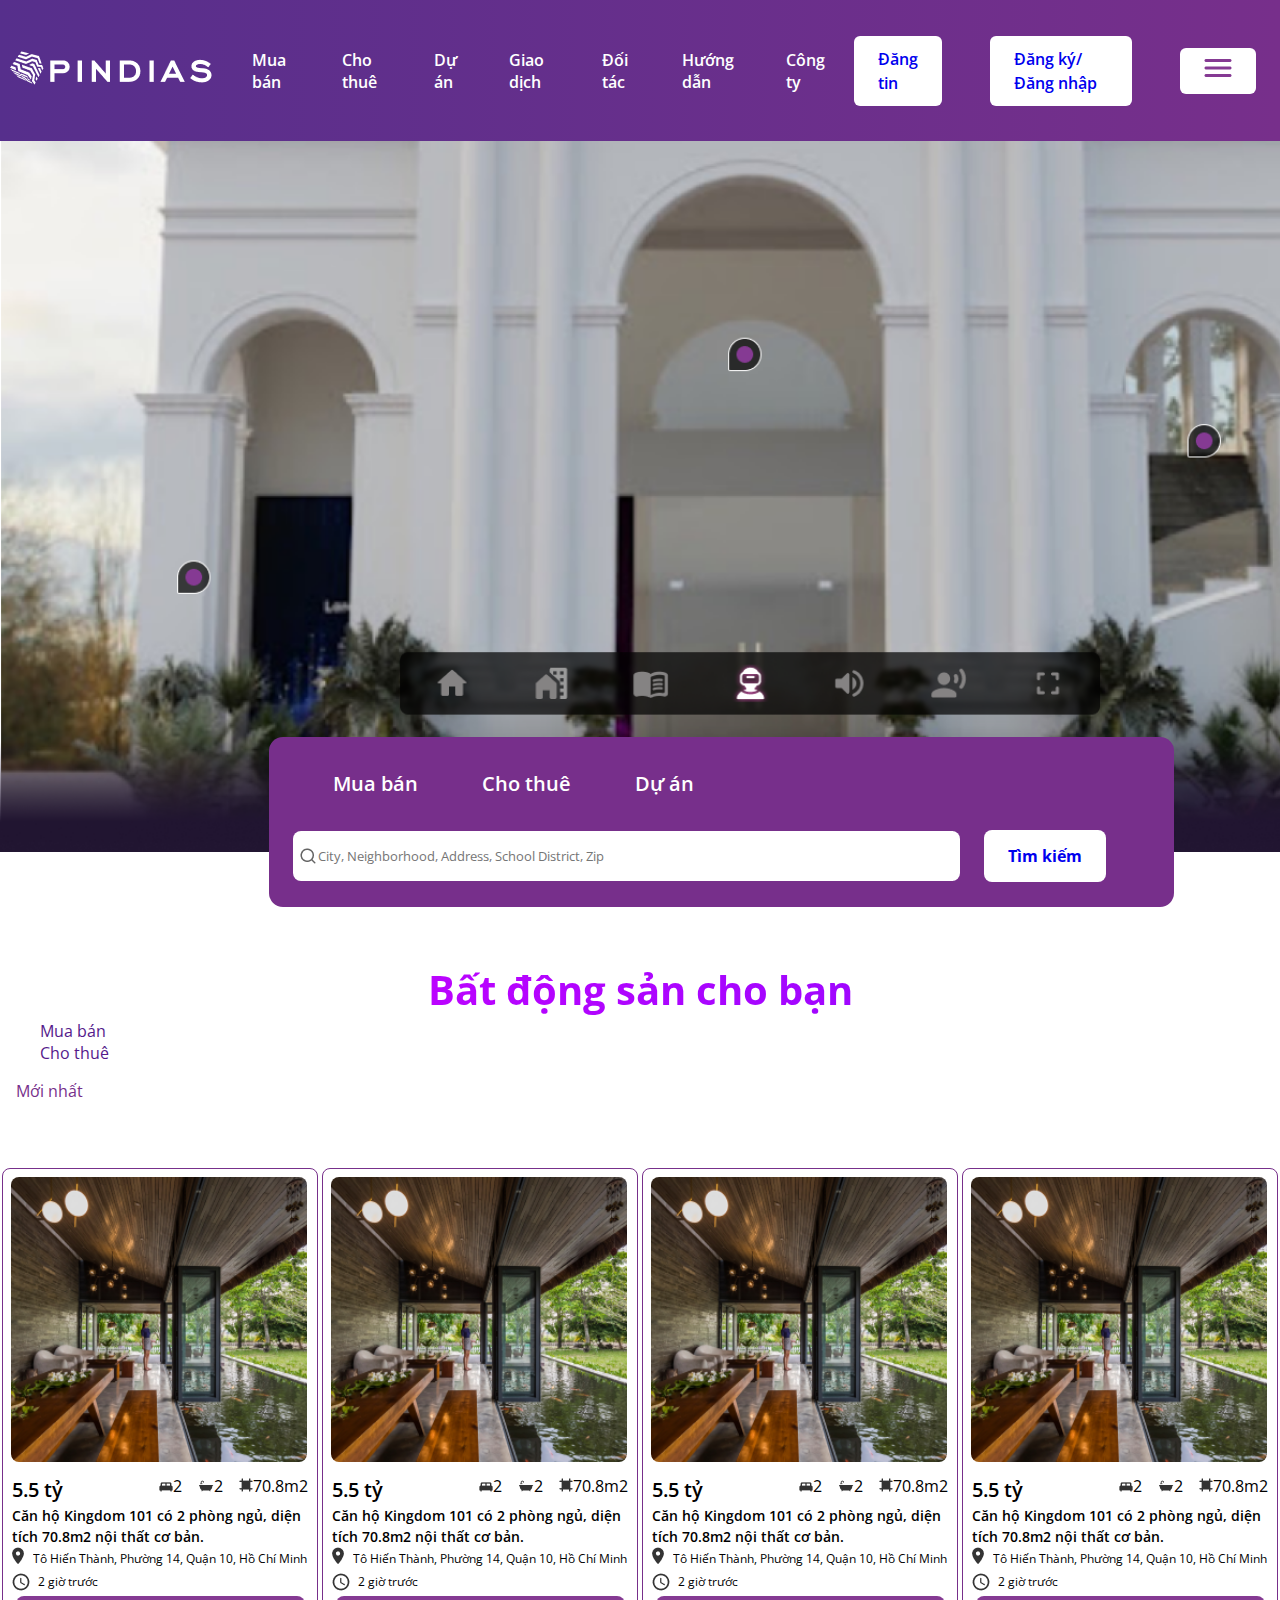
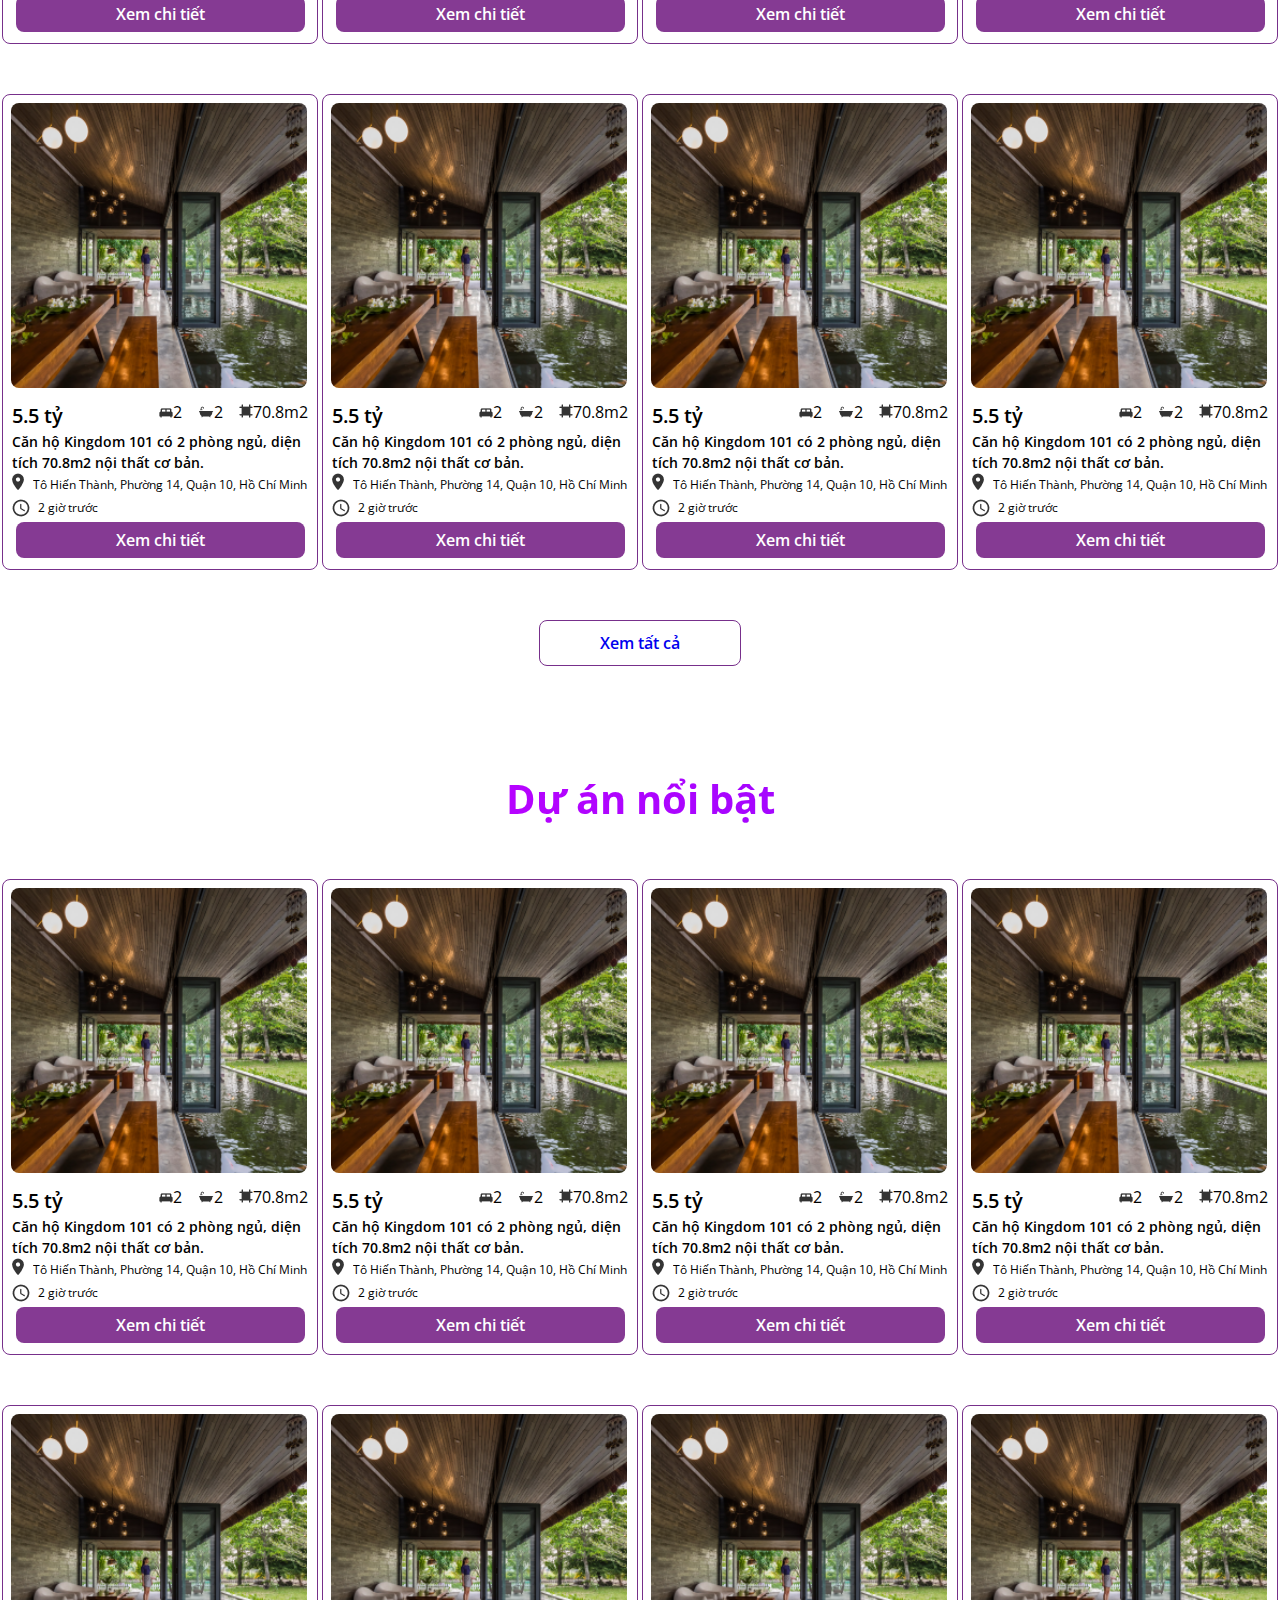
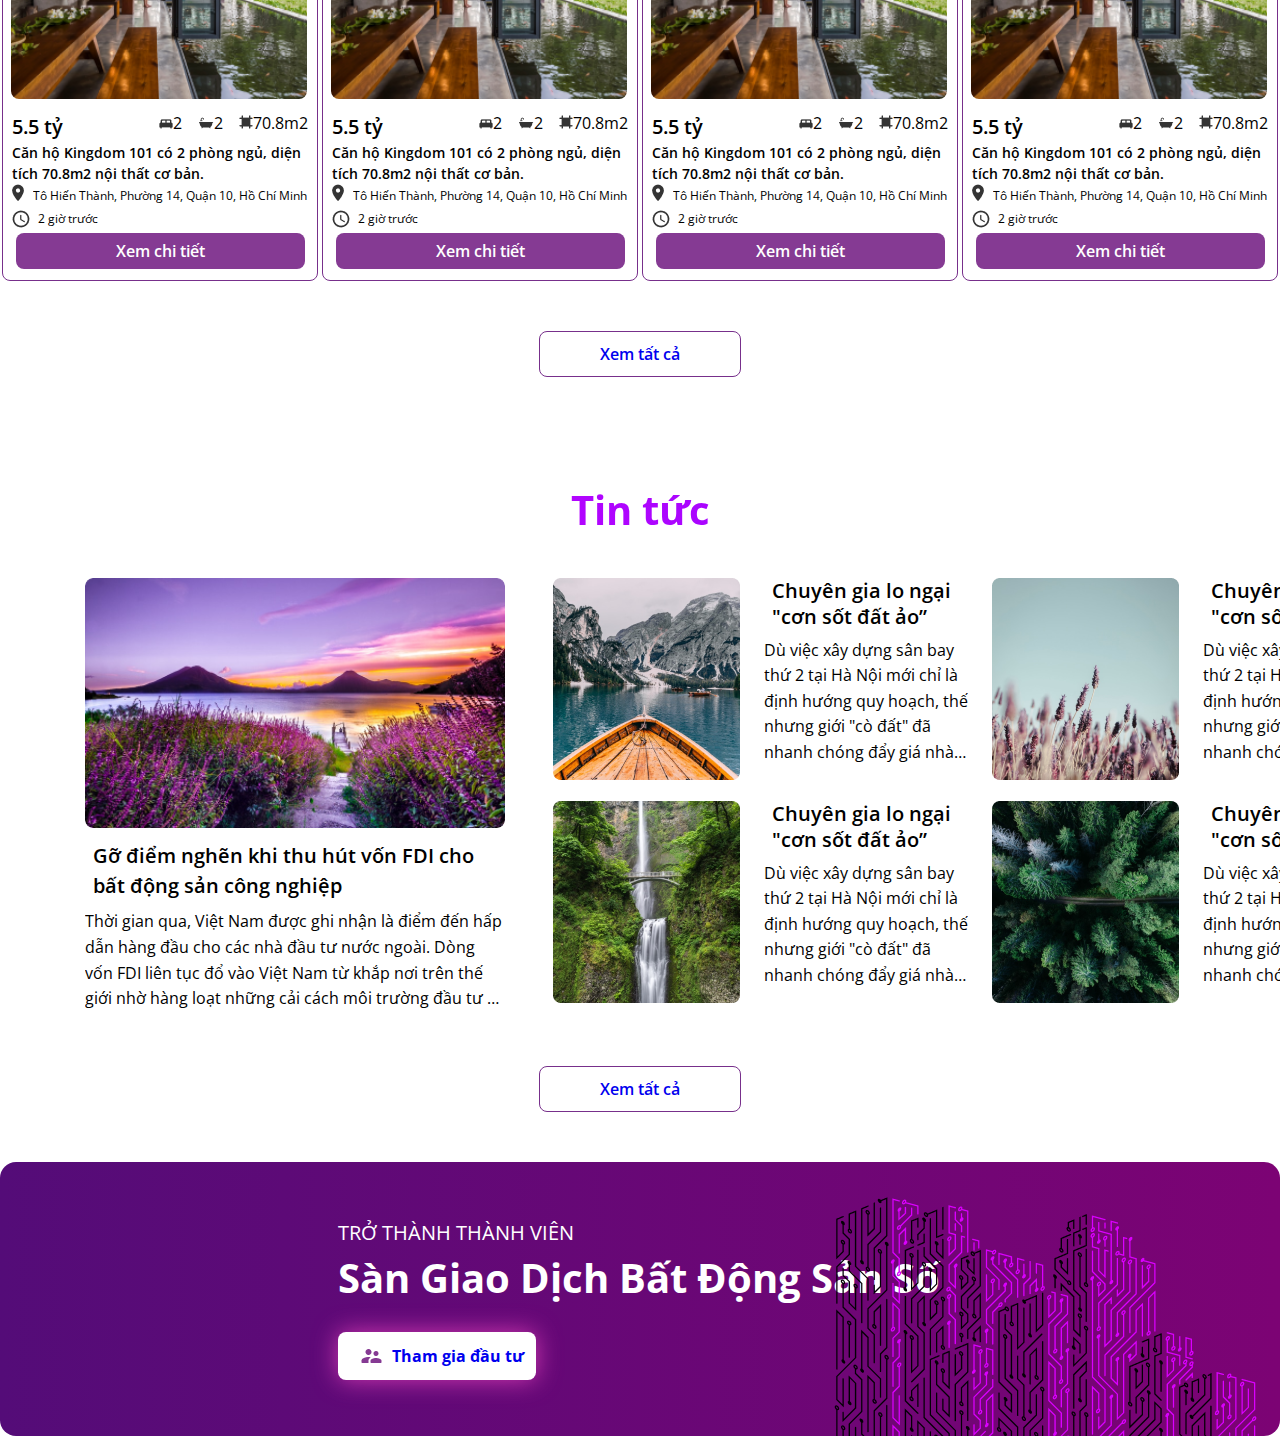
==== index.html @ 45d63897 "up" ====
<!DOCTYPE html>
<html lang="en">
  <head>
    <meta charset="UTF-8" />
    <meta http-equiv="X-UA-Compatible" content="IE=edge" />
    <meta name="viewport" content="width=device-width, initial-scale=1.0" />
    <link rel="preconnect" href="https://fonts.googleapis.com" />
    <link rel="preconnect" href="https://fonts.gstatic.com" crossorigin />
    <link
      href="https://fonts.googleapis.com/css2?family=Montserrat&family=Open+Sans:wght@400;600;700&display=swap"
      rel="stylesheet"
    />
    <title>Document</title>
    <link rel="stylesheet" href="main.css" />
  </head>

  <body>
    <div class="wrapper">
      <div class="header">
        <div class="container">
          <div class="header-container">
            <div class="logo">
              <img src="img/Group 1.png" alt="" />
            </div>
            <div class="header-btn">
              <ul class="menu">
                <li class="menu-item">
                  <a href="" class="menu-link">Mua bán</a>
                </li>
                <li class="menu-item">
                  <a href="" class="menu-link">Cho thuê</a>
                </li>
                <li class="menu-item">
                  <a href="" class="menu-link">Dự án</a>
                </li>
                <li class="menu-item">
                  <a href="" class="menu-link">Giao dịch</a>
                </li>
                <li class="menu-item">
                  <a href="" class="menu-link">Đối tác</a>
                </li>
                <li class="menu-item">
                  <a href="" class="menu-link">Hướng dẫn</a>
                </li>
                <li class="menu-item">
                  <a href="" class="menu-link">Công ty</a>
                </li>
              </ul>
            </div>

            <div class="header-auth">
              <a href="#" class="post">Đăng tin</a>
              <a href="#" class="signin">Đăng ký/Đăng nhập</a>
              <a href="#" class="nav"><img src="img/menu.png" alt="" /></a>
            </div>
          </div>
        </div>
        <div class="bg-img">
          <img src="img/Frame 36339.png" alt="" />
        </div>
        <div class="btn-search">
          <div class="btn">
            <ul class="menu-btn">
              <li>
                <a href="#">Mua bán</a>
              </li>
              <li>
                <a href="#">Cho thuê</a>
              </li>
              <li>
                <a href="#">Dự án</a>
              </li>
            </ul>
          </div>
          <div class="search">
            <div class="text-search">
              <img src="img/Vector.png" alt="" />

              <input
                type="text"
                class="text-input"
                placeholder="City, Neighborhood, Address, School District, Zip"
              />
            </div>
            <div class="btn-tk">
              <a href="#">Tìm kiếm</a>
            </div>
          </div>
        </div>
      </div>
    </div>

    <div class="content-text">
      <h2>Bất động sản cho bạn</h2>
    </div>
    <div class="switch">
      <div class="switch-btn">
        <ul class="item-switch">
          <li class="item-btn">
            <a href="">Mua bán</a>
          </li>
          <li class="item-btn">
            <a href="">Cho thuê</a>
          </li>
        </ul>
      </div>
      <div class="switch-drop">
        <button class="dropbtn">Mới nhất</button>
        <div class="dropdown-content">
          <a href="#">Link 1</a>
          <a href="#">Link 2</a>
          <a href="#">Link 3</a>
        </div>
      </div>
    </div>

    <div class="container-product">
      <div class="product">
        <div class="img-product">
          <img src="img/product1.png" alt="" />
        </div>
        <div class="price-product">
          <div class="price">
            <p>5.5 tỷ</p>
          </div>
          <div class="infor">
            <div class="icon">
              <div class="br">
                <img src="img/bedroom.png" alt="" />
              </div>
              <p>2</p>
            </div>
            <div class="icon">
              <div class="bath">
                <img src="img/Group.png" alt="" />
              </div>
              <p>2</p>
            </div>
            <div class="icon">
              <div class="square">
                <img src="img/Path.png" alt="" />
              </div>
              <p>70.8m2</p>
            </div>
          </div>
        </div>
        <div class="describe-product">
          <p>
            Căn hộ Kingdom 101 có 2 phòng ngủ, diện tích 70.8m2 nội thất cơ bản.
          </p>
        </div>
        <div class="address-product">
          <div class="icon-address">
            <img src="img/clock.png" alt="" />
          </div>
          <p>Tô Hiến Thành, Phường 14, Quận 10, Hồ Chí Minh</p>
        </div>
        <div class="clock-product">
          <div class="icon-clock">
            <img src="img/address.png" alt="" />
          </div>
          <p>2 giờ trước</p>
        </div>
        <div class="detail">
          <a href="#" class="">Xem chi tiết</a>
        </div>
      </div>

      <div class="product">
        <div class="img-product">
          <img src="img/product1.png" alt="" />
        </div>
        <div class="price-product">
          <div class="price">
            <p>5.5 tỷ</p>
          </div>
          <div class="infor">
            <div class="icon">
              <div class="br">
                <img src="img/bedroom.png" alt="" />
              </div>
              <p>2</p>
            </div>
            <div class="icon">
              <div class="bath">
                <img src="img/Group.png" alt="" />
              </div>
              <p>2</p>
            </div>
            <div class="icon">
              <div class="square">
                <img src="img/Path.png" alt="" />
              </div>
              <p>70.8m2</p>
            </div>
          </div>
        </div>
        <div class="describe-product">
          <p>
            Căn hộ Kingdom 101 có 2 phòng ngủ, diện tích 70.8m2 nội thất cơ bản.
          </p>
        </div>
        <div class="address-product">
          <div class="icon-address">
            <img src="img/clock.png" alt="" />
          </div>
          <p>Tô Hiến Thành, Phường 14, Quận 10, Hồ Chí Minh</p>
        </div>
        <div class="clock-product">
          <div class="icon-clock">
            <img src="img/address.png" alt="" />
          </div>
          <p>2 giờ trước</p>
        </div>
        <div class="detail">
          <a href="#" class="">Xem chi tiết</a>
        </div>
      </div>

      <div class="product">
        <div class="img-product">
          <img src="img/product1.png" alt="" />
        </div>
        <div class="price-product">
          <div class="price">
            <p>5.5 tỷ</p>
          </div>
          <div class="infor">
            <div class="icon">
              <div class="br">
                <img src="img/bedroom.png" alt="" />
              </div>
              <p>2</p>
            </div>
            <div class="icon">
              <div class="bath">
                <img src="img/Group.png" alt="" />
              </div>
              <p>2</p>
            </div>
            <div class="icon">
              <div class="square">
                <img src="img/Path.png" alt="" />
              </div>
              <p>70.8m2</p>
            </div>
          </div>
        </div>
        <div class="describe-product">
          <p>
            Căn hộ Kingdom 101 có 2 phòng ngủ, diện tích 70.8m2 nội thất cơ bản.
          </p>
        </div>
        <div class="address-product">
          <div class="icon-address">
            <img src="img/clock.png" alt="" />
          </div>
          <p>Tô Hiến Thành, Phường 14, Quận 10, Hồ Chí Minh</p>
        </div>
        <div class="clock-product">
          <div class="icon-clock">
            <img src="img/address.png" alt="" />
          </div>
          <p>2 giờ trước</p>
        </div>
        <div class="detail">
          <a href="#" class="">Xem chi tiết</a>
        </div>
      </div>

      <div class="product">
        <div class="img-product">
          <img src="img/product1.png" alt="" />
        </div>
        <div class="price-product">
          <div class="price">
            <p>5.5 tỷ</p>
          </div>
          <div class="infor">
            <div class="icon">
              <div class="br">
                <img src="img/bedroom.png" alt="" />
              </div>
              <p>2</p>
            </div>
            <div class="icon">
              <div class="bath">
                <img src="img/Group.png" alt="" />
              </div>
              <p>2</p>
            </div>
            <div class="icon">
              <div class="square">
                <img src="img/Path.png" alt="" />
              </div>
              <p>70.8m2</p>
            </div>
          </div>
        </div>
        <div class="describe-product">
          <p>
            Căn hộ Kingdom 101 có 2 phòng ngủ, diện tích 70.8m2 nội thất cơ bản.
          </p>
        </div>
        <div class="address-product">
          <div class="icon-address">
            <img src="img/clock.png" alt="" />
          </div>
          <p>Tô Hiến Thành, Phường 14, Quận 10, Hồ Chí Minh</p>
        </div>
        <div class="clock-product">
          <div class="icon-clock">
            <img src="img/address.png" alt="" />
          </div>
          <p>2 giờ trước</p>
        </div>
        <div class="detail">
          <a href="#" class="">Xem chi tiết</a>
        </div>
      </div>
    </div>
    <div class="container-product">
      <div class="product">
        <div class="img-product">
          <img src="img/product1.png" alt="" />
        </div>
        <div class="price-product">
          <div class="price">
            <p>5.5 tỷ</p>
          </div>
          <div class="infor">
            <div class="icon">
              <div class="br">
                <img src="img/bedroom.png" alt="" />
              </div>
              <p>2</p>
            </div>
            <div class="icon">
              <div class="bath">
                <img src="img/Group.png" alt="" />
              </div>
              <p>2</p>
            </div>
            <div class="icon">
              <div class="square">
                <img src="img/Path.png" alt="" />
              </div>
              <p>70.8m2</p>
            </div>
          </div>
        </div>
        <div class="describe-product">
          <p>
            Căn hộ Kingdom 101 có 2 phòng ngủ, diện tích 70.8m2 nội thất cơ bản.
          </p>
        </div>
        <div class="address-product">
          <div class="icon-address">
            <img src="img/clock.png" alt="" />
          </div>
          <p>Tô Hiến Thành, Phường 14, Quận 10, Hồ Chí Minh</p>
        </div>
        <div class="clock-product">
          <div class="icon-clock">
            <img src="img/address.png" alt="" />
          </div>
          <p>2 giờ trước</p>
        </div>
        <div class="detail">
          <a href="#" class="">Xem chi tiết</a>
        </div>
      </div>
      <!-- đang làm -->
      <div class="product">
        <div class="img-product">
          <img src="img/product1.png" alt="" />
        </div>
        <div class="price-product">
          <div class="price">
            <p>5.5 tỷ</p>
          </div>
          <div class="infor">
            <div class="icon">
              <div class="br">
                <img src="img/bedroom.png" alt="" />
              </div>
              <p>2</p>
            </div>
            <div class="icon">
              <div class="bath">
                <img src="img/Group.png" alt="" />
              </div>
              <p>2</p>
            </div>
            <div class="icon">
              <div class="square">
                <img src="img/Path.png" alt="" />
              </div>
              <p>70.8m2</p>
            </div>
          </div>
        </div>
        <div class="describe-product">
          <p>
            Căn hộ Kingdom 101 có 2 phòng ngủ, diện tích 70.8m2 nội thất cơ bản.
          </p>
        </div>
        <div class="address-product">
          <div class="icon-address">
            <img src="img/clock.png" alt="" />
          </div>
          <p>Tô Hiến Thành, Phường 14, Quận 10, Hồ Chí Minh</p>
        </div>
        <div class="clock-product">
          <div class="icon-clock">
            <img src="img/address.png" alt="" />
          </div>
          <p>2 giờ trước</p>
        </div>
        <div class="detail">
          <a href="#" class="">Xem chi tiết</a>
        </div>
      </div>
      <!-- hết -->
      <div class="product">
        <div class="img-product">
          <img src="img/product1.png" alt="" />
        </div>
        <div class="price-product">
          <div class="price">
            <p>5.5 tỷ</p>
          </div>
          <div class="infor">
            <div class="icon">
              <div class="br">
                <img src="img/bedroom.png" alt="" />
              </div>
              <p>2</p>
            </div>
            <div class="icon">
              <div class="bath">
                <img src="img/Group.png" alt="" />
              </div>
              <p>2</p>
            </div>
            <div class="icon">
              <div class="square">
                <img src="img/Path.png" alt="" />
              </div>
              <p>70.8m2</p>
            </div>
          </div>
        </div>
        <div class="describe-product">
          <p>
            Căn hộ Kingdom 101 có 2 phòng ngủ, diện tích 70.8m2 nội thất cơ bản.
          </p>
        </div>
        <div class="address-product">
          <div class="icon-address">
            <img src="img/clock.png" alt="" />
          </div>
          <p>Tô Hiến Thành, Phường 14, Quận 10, Hồ Chí Minh</p>
        </div>
        <div class="clock-product">
          <div class="icon-clock">
            <img src="img/address.png" alt="" />
          </div>
          <p>2 giờ trước</p>
        </div>
        <div class="detail">
          <a href="#" class="">Xem chi tiết</a>
        </div>
      </div>

      <div class="product">
        <div class="img-product">
          <img src="img/product1.png" alt="" />
        </div>
        <div class="price-product">
          <div class="price">
            <p>5.5 tỷ</p>
          </div>
          <div class="infor">
            <div class="icon">
              <div class="br">
                <img src="img/bedroom.png" alt="" />
              </div>
              <p>2</p>
            </div>
            <div class="icon">
              <div class="bath">
                <img src="img/Group.png" alt="" />
              </div>
              <p>2</p>
            </div>
            <div class="icon">
              <div class="square">
                <img src="img/Path.png" alt="" />
              </div>
              <p>70.8m2</p>
            </div>
          </div>
        </div>
        <div class="describe-product">
          <p>
            Căn hộ Kingdom 101 có 2 phòng ngủ, diện tích 70.8m2 nội thất cơ bản.
          </p>
        </div>
        <div class="address-product">
          <div class="icon-address">
            <img src="img/clock.png" alt="" />
          </div>
          <p>Tô Hiến Thành, Phường 14, Quận 10, Hồ Chí Minh</p>
        </div>
        <div class="clock-product">
          <div class="icon-clock">
            <img src="img/address.png" alt="" />
          </div>
          <p>2 giờ trước</p>
        </div>
        <div class="detail">
          <a href="#" class="">Xem chi tiết</a>
        </div>
      </div>
    </div>
    <div class="all">
        <div class="all-product">
            <a href="#" class="watch-all">Xem tất cả</a>
          </div>
    </div>

    <div class="content-text">
        <h2>Dự án nổi bật</h2>
      </div>
  
      <div class="container-product">
        <div class="product">
          <div class="img-product">
            <img src="img/product1.png" alt="" />
          </div>
          <div class="price-product">
            <div class="price">
              <p>5.5 tỷ</p>
            </div>
            <div class="infor">
              <div class="icon">
                <div class="br">
                  <img src="img/bedroom.png" alt="" />
                </div>
                <p>2</p>
              </div>
              <div class="icon">
                <div class="bath">
                  <img src="img/Group.png" alt="" />
                </div>
                <p>2</p>
              </div>
              <div class="icon">
                <div class="square">
                  <img src="img/Path.png" alt="" />
                </div>
                <p>70.8m2</p>
              </div>
            </div>
          </div>
          <div class="describe-product">
            <p>
              Căn hộ Kingdom 101 có 2 phòng ngủ, diện tích 70.8m2 nội thất cơ bản.
            </p>
          </div>
          <div class="address-product">
            <div class="icon-address">
              <img src="img/clock.png" alt="" />
            </div>
            <p>Tô Hiến Thành, Phường 14, Quận 10, Hồ Chí Minh</p>
          </div>
          <div class="clock-product">
            <div class="icon-clock">
              <img src="img/address.png" alt="" />
            </div>
            <p>2 giờ trước</p>
          </div>
          <div class="detail">
            <a href="#" class="">Xem chi tiết</a>
          </div>
        </div>
  
        <div class="product">
          <div class="img-product">
            <img src="img/product1.png" alt="" />
          </div>
          <div class="price-product">
            <div class="price">
              <p>5.5 tỷ</p>
            </div>
            <div class="infor">
              <div class="icon">
                <div class="br">
                  <img src="img/bedroom.png" alt="" />
                </div>
                <p>2</p>
              </div>
              <div class="icon">
                <div class="bath">
                  <img src="img/Group.png" alt="" />
                </div>
                <p>2</p>
              </div>
              <div class="icon">
                <div class="square">
                  <img src="img/Path.png" alt="" />
                </div>
                <p>70.8m2</p>
              </div>
            </div>
          </div>
          <div class="describe-product">
            <p>
              Căn hộ Kingdom 101 có 2 phòng ngủ, diện tích 70.8m2 nội thất cơ bản.
            </p>
          </div>
          <div class="address-product">
            <div class="icon-address">
              <img src="img/clock.png" alt="" />
            </div>
            <p>Tô Hiến Thành, Phường 14, Quận 10, Hồ Chí Minh</p>
          </div>
          <div class="clock-product">
            <div class="icon-clock">
              <img src="img/address.png" alt="" />
            </div>
            <p>2 giờ trước</p>
          </div>
          <div class="detail">
            <a href="#" class="">Xem chi tiết</a>
          </div>
        </div>
  
        <div class="product">
          <div class="img-product">
            <img src="img/product1.png" alt="" />
          </div>
          <div class="price-product">
            <div class="price">
              <p>5.5 tỷ</p>
            </div>
            <div class="infor">
              <div class="icon">
                <div class="br">
                  <img src="img/bedroom.png" alt="" />
                </div>
                <p>2</p>
              </div>
              <div class="icon">
                <div class="bath">
                  <img src="img/Group.png" alt="" />
                </div>
                <p>2</p>
              </div>
              <div class="icon">
                <div class="square">
                  <img src="img/Path.png" alt="" />
                </div>
                <p>70.8m2</p>
              </div>
            </div>
          </div>
          <div class="describe-product">
            <p>
              Căn hộ Kingdom 101 có 2 phòng ngủ, diện tích 70.8m2 nội thất cơ bản.
            </p>
          </div>
          <div class="address-product">
            <div class="icon-address">
              <img src="img/clock.png" alt="" />
            </div>
            <p>Tô Hiến Thành, Phường 14, Quận 10, Hồ Chí Minh</p>
          </div>
          <div class="clock-product">
            <div class="icon-clock">
              <img src="img/address.png" alt="" />
            </div>
            <p>2 giờ trước</p>
          </div>
          <div class="detail">
            <a href="#" class="">Xem chi tiết</a>
          </div>
        </div>
  
        <div class="product">
          <div class="img-product">
            <img src="img/product1.png" alt="" />
          </div>
          <div class="price-product">
            <div class="price">
              <p>5.5 tỷ</p>
            </div>
            <div class="infor">
              <div class="icon">
                <div class="br">
                  <img src="img/bedroom.png" alt="" />
                </div>
                <p>2</p>
              </div>
              <div class="icon">
                <div class="bath">
                  <img src="img/Group.png" alt="" />
                </div>
                <p>2</p>
              </div>
              <div class="icon">
                <div class="square">
                  <img src="img/Path.png" alt="" />
                </div>
                <p>70.8m2</p>
              </div>
            </div>
          </div>
          <div class="describe-product">
            <p>
              Căn hộ Kingdom 101 có 2 phòng ngủ, diện tích 70.8m2 nội thất cơ bản.
            </p>
          </div>
          <div class="address-product">
            <div class="icon-address">
              <img src="img/clock.png" alt="" />
            </div>
            <p>Tô Hiến Thành, Phường 14, Quận 10, Hồ Chí Minh</p>
          </div>
          <div class="clock-product">
            <div class="icon-clock">
              <img src="img/address.png" alt="" />
            </div>
            <p>2 giờ trước</p>
          </div>
          <div class="detail">
            <a href="#" class="">Xem chi tiết</a>
          </div>
        </div>
      </div>
      <div class="container-product">
        <div class="product">
          <div class="img-product">
            <img src="img/product1.png" alt="" />
          </div>
          <div class="price-product">
            <div class="price">
              <p>5.5 tỷ</p>
            </div>
            <div class="infor">
              <div class="icon">
                <div class="br">
                  <img src="img/bedroom.png" alt="" />
                </div>
                <p>2</p>
              </div>
              <div class="icon">
                <div class="bath">
                  <img src="img/Group.png" alt="" />
                </div>
                <p>2</p>
              </div>
              <div class="icon">
                <div class="square">
                  <img src="img/Path.png" alt="" />
                </div>
                <p>70.8m2</p>
              </div>
            </div>
          </div>
          <div class="describe-product">
            <p>
              Căn hộ Kingdom 101 có 2 phòng ngủ, diện tích 70.8m2 nội thất cơ bản.
            </p>
          </div>
          <div class="address-product">
            <div class="icon-address">
              <img src="img/clock.png" alt="" />
            </div>
            <p>Tô Hiến Thành, Phường 14, Quận 10, Hồ Chí Minh</p>
          </div>
          <div class="clock-product">
            <div class="icon-clock">
              <img src="img/address.png" alt="" />
            </div>
            <p>2 giờ trước</p>
          </div>
          <div class="detail">
            <a href="#" class="">Xem chi tiết</a>
          </div>
        </div>
        <div class="product">
          <div class="img-product">
            <img src="img/product1.png" alt="" />
          </div>
          <div class="price-product">
            <div class="price">
              <p>5.5 tỷ</p>
            </div>
            <div class="infor">
              <div class="icon">
                <div class="br">
                  <img src="img/bedroom.png" alt="" />
                </div>
                <p>2</p>
              </div>
              <div class="icon">
                <div class="bath">
                  <img src="img/Group.png" alt="" />
                </div>
                <p>2</p>
              </div>
              <div class="icon">
                <div class="square">
                  <img src="img/Path.png" alt="" />
                </div>
                <p>70.8m2</p>
              </div>
            </div>
          </div>
          <div class="describe-product">
            <p>
              Căn hộ Kingdom 101 có 2 phòng ngủ, diện tích 70.8m2 nội thất cơ bản.
            </p>
          </div>
          <div class="address-product">
            <div class="icon-address">
              <img src="img/clock.png" alt="" />
            </div>
            <p>Tô Hiến Thành, Phường 14, Quận 10, Hồ Chí Minh</p>
          </div>
          <div class="clock-product">
            <div class="icon-clock">
              <img src="img/address.png" alt="" />
            </div>
            <p>2 giờ trước</p>
          </div>
          <div class="detail">
            <a href="#" class="">Xem chi tiết</a>
          </div>
        </div>
        <div class="product">
          <div class="img-product">
            <img src="img/product1.png" alt="" />
          </div>
          <div class="price-product">
            <div class="price">
              <p>5.5 tỷ</p>
            </div>
            <div class="infor">
              <div class="icon">
                <div class="br">
                  <img src="img/bedroom.png" alt="" />
                </div>
                <p>2</p>
              </div>
              <div class="icon">
                <div class="bath">
                  <img src="img/Group.png" alt="" />
                </div>
                <p>2</p>
              </div>
              <div class="icon">
                <div class="square">
                  <img src="img/Path.png" alt="" />
                </div>
                <p>70.8m2</p>
              </div>
            </div>
          </div>
          <div class="describe-product">
            <p>
              Căn hộ Kingdom 101 có 2 phòng ngủ, diện tích 70.8m2 nội thất cơ bản.
            </p>
          </div>
          <div class="address-product">
            <div class="icon-address">
              <img src="img/clock.png" alt="" />
            </div>
            <p>Tô Hiến Thành, Phường 14, Quận 10, Hồ Chí Minh</p>
          </div>
          <div class="clock-product">
            <div class="icon-clock">
              <img src="img/address.png" alt="" />
            </div>
            <p>2 giờ trước</p>
          </div>
          <div class="detail">
            <a href="#" class="">Xem chi tiết</a>
          </div>
        </div>
  
        <div class="product">
          <div class="img-product">
            <img src="img/product1.png" alt="" />
          </div>
          <div class="price-product">
            <div class="price">
              <p>5.5 tỷ</p>
            </div>
            <div class="infor">
              <div class="icon">
                <div class="br">
                  <img src="img/bedroom.png" alt="" />
                </div>
                <p>2</p>
              </div>
              <div class="icon">
                <div class="bath">
                  <img src="img/Group.png" alt="" />
                </div>
                <p>2</p>
              </div>
              <div class="icon">
                <div class="square">
                  <img src="img/Path.png" alt="" />
                </div>
                <p>70.8m2</p>
              </div>
            </div>
          </div>
          <div class="describe-product">
            <p>
              Căn hộ Kingdom 101 có 2 phòng ngủ, diện tích 70.8m2 nội thất cơ bản.
            </p>
          </div>
          <div class="address-product">
            <div class="icon-address">
              <img src="img/clock.png" alt="" />
            </div>
            <p>Tô Hiến Thành, Phường 14, Quận 10, Hồ Chí Minh</p>
          </div>
          <div class="clock-product">
            <div class="icon-clock">
              <img src="img/address.png" alt="" />
            </div>
            <p>2 giờ trước</p>
          </div>
          <div class="detail">
            <a href="#" class="">Xem chi tiết</a>
          </div>
        </div>
      </div>
      <div class="all">
          <div class="all-product">
              <a href="#" class="watch-all">Xem tất cả</a>
            </div>
      </div>

      <div class="content-text">
        <h2>Tin tức</h2>
      </div>
      <div class="news">
        <div class="news-all">
            <div class="news-content-left">
                <div class="content-left">
                    <div class="news-img">
                        <img src="img/Rectangle 974.png" alt="">
                    </div>
                    <div class="header-news">
                        <h5>Gỡ điểm nghẽn khi thu hút vốn FDI cho bất động sản công nghiệp</h5>
                    </div>
                    <div class="content-news">
                        <h6>Thời gian qua, Việt Nam được ghi nhận là điểm đến hấp dẫn hàng đầu cho các nhà đầu tư nước ngoài. Dòng vốn FDI liên tục đổ vào Việt Nam từ khắp nơi trên thế giới nhờ hàng loạt những cải cách môi trường đầu tư và các hiệp định thương mại mà Việt Nam đã ký.</h6>
                    </div>
                </div>
            </div>
            <div class="news-content-right">
                <div class="content-right-top">
                    <div class="news-img">
                        <img src="img/Rectangle 974 (1).png" alt="">
                    </div>
                    <div class="news-ctn">
                        <div class="header-news">
                            <h5>Chuyên gia lo ngại "cơn sốt đất ảo” sau thông tin quy hoạch sân bay tại Thường Tín</h5>
                        </div>
                        <div class="content-news">
                            <h6>Dù việc xây dựng sân bay thứ 2 tại Hà Nội mới chỉ là định hướng quy hoạch, thế nhưng giới "cò đất" đã nhanh chóng đẩy giá nhà đất khu vực này lên cao.</h6>
                        </div>
                    </div>
                    <div class="news-img">
                        <img src="img/Rectangle 974 (2).png" alt="">
                    </div>
                    <div class="news-ctn">

                        <div class="header-news">
                            <h5>Chuyên gia lo ngại "cơn sốt đất ảo” sau thông tin quy hoạch sân bay tại Thường Tín</h5>
                        </div>
                        <div class="content-news">
                            <h6>Dù việc xây dựng sân bay thứ 2 tại Hà Nội mới chỉ là định hướng quy hoạch, thế nhưng giới "cò đất" đã nhanh chóng đẩy giá nhà đất khu vực này lên cao.</h6>
                        </div>
                    </div>
                </div>
                <div class="content-right-top">
                    <div class="news-img">
                        <img src="img/Rectangle 974 (3).png" alt="">
                    </div>
                    <div class="news-ctn">
                        <div class="header-news">
                            <h5>Chuyên gia lo ngại "cơn sốt đất ảo” sau thông tin quy hoạch sân bay tại Thường Tín</h5>
                        </div>
                        <div class="content-news">
                            <h6>Dù việc xây dựng sân bay thứ 2 tại Hà Nội mới chỉ là định hướng quy hoạch, thế nhưng giới "cò đất" đã nhanh chóng đẩy giá nhà đất khu vực này lên cao.</h6>
                        </div>

                    </div>
                    <div class="news-img">
                        <img src="img/Rectangle 974 (4).png" alt="">
                    </div>
                    <div class="news-ctn">
                        <div class="header-news">
                            <h5>Chuyên gia lo ngại "cơn sốt đất ảo” sau thông tin quy hoạch sân bay tại Thường Tín</h5>
                        </div>
                        <div class="content-news">
                            <h6>Dù việc xây dựng sân bay thứ 2 tại Hà Nội mới chỉ là định hướng quy hoạch, thế nhưng giới "cò đất" đã nhanh chóng đẩy giá nhà đất khu vực này lên cao.</h6>
                        </div>

                    </div>
                </div>
            </div>
            
        </div>
        <div class="all-product">
            <a href="#" class="watch-all">Xem tất cả</a>
          </div>
      </div>

    <div class="member">
        <div class="card-member">
            <div class="card-content">
                <div class="header-card">
                    <p>Trở thành thành viên</p>
                </div>
                <div class="main-card">
                    <p>Sàn giao dịch bất động sản số</p>
                </div>
                <div class="join">
                    <img src="img/human.png" alt="">
                    <div class="join-btn">
                        <a href="#">Tham gia đầu tư</a>
                    </div>
                    
                </div>
            </div>
            <div class="icon-tower">
                <img src="img/2 69.png" alt="">
            </div>
        </div>
        
    </div>


  </body>
</html>
---- main.css ----
* {
  font-family: "Open Sans", sans-serif;
  margin: 0;
}

ul {
  list-style-type: none;
}

a {
  text-decoration: none;
}

.wrapper {
  max-width: 1500px;
  margin: 0 auto;
}

.header {
  position: relative;
}
.logo {
  margin-left: 10px;
}
.header-container {
  display: flex;
  justify-content: space-between;
  align-items: center;
  background: linear-gradient(89.96deg, #562f8c -0.08%, #772f8b 99.81%);
  height: 141px;
}

.menu {
  display: flex;
  align-items: center;
  gap: 0 40px;
}

.header-btn a {
  font-weight: 600;
  color: #ffffff;
  font-size: 16px;
}

.header-auth {
  display: flex;
  align-items: center;
}

.header-auth a {
  background-color: #ffffff;
  justify-content: center;
  padding: 11px 24px;
  gap: 10px;
  font-size: 16px;
  font-weight: 600;
  line-height: 150%;
  border-radius: 6px;
  margin: 0 24px;
}

.bg-img img {
  width: 1500px;
  object-fit: contain;
}

.btn-search {
  display: flex;
  flex-direction: column;
  position: absolute;
  width: 905px;
  height: 170px;
  left: 269px;
  /* top: 705px; */
  bottom: -50px;
  justify-items: center;
  background-color: #772f8b;
  border-radius: 14px;
}

.menu-btn {
  display: flex;
  align-items: flex-start;
  padding: 0px;
  margin: 32px;
}

.btn .menu-btn a {
  font-weight: 600;
  font-size: 20px;
  line-height: 150%;
  margin: 32px;
  color: #ffffff;
}

.search {
  display: flex;
  flex-direction: row;
  align-items: center;
}

.text-search {
  display: flex;
  align-items: center;
  background-color: #ffffff;
  margin: 0px 24px;
  border-radius: 8px;
  overflow: hidden;
  padding: 0px 7px 0px 7px;
}

.text-input {
  border: none;
  outline: none;
  width: 633px;
  height: 48px;
}

.search .btn-tk a {
  background-color: #ffffff;
  padding: 15px 24px;
  align-items: center;
  text-align: center;
  border-radius: 8px;
  font-weight: 700;
  font-size: 16px;
  line-height: 150%;
}

.content-text {
  display: block;
  margin: auto;
}

.content-text h2 {
  font-weight: 700;
  font-size: 40px;
  line-height: 150%;
  text-align: center;
  margin-top: 103px;
  background: linear-gradient(86.39deg, #d700ff 0%, #8409ff 100.79%);
  -webkit-background-clip: text;
  -webkit-text-fill-color: transparent;
  background-clip: text;
  text-fill-color: transparent;
}

.switch-btn {
  display: flex;
  max-width: 1500px;
  margin: 0 auto;
  flex-direction: row;
}
.dropbtn {
  background-color: #ffffff;
  color: #772f8b;
  padding: 16px;
  font-size: 16px;
  border: none;
  cursor: pointer;
}

/* The container <div> - needed to position the dropdown content */
.switch-drop {
  position: relative;
  display: inline-block;
  border-radius: 5px;
}

/* Dropdown Content (Hidden by Default) */
.dropdown-content {
  display: none;
  position: absolute;
  background-color: #ffffff;
  min-width: 160px;
  box-shadow: 0px 8px 16px 0px rgba(0, 0, 0, 0.2);
  z-index: 1;
}

/* Links inside the dropdown */
.dropdown-content a {
  color: black;
  padding: 12px 16px;
  text-decoration: none;
  display: block;
}

/* Change color of dropdown links on hover */
.dropdown-content a:hover {
  background-color: #f1f1f1;
}

/* Show the dropdown menu on hover */
.switch-drop:hover .dropdown-content {
  display: block;
}

/* Change the background color of the dropdown button when the dropdown content is shown */
.switch-drop:hover .dropbtn {
  background-color: #772f8b;
  color: #ffffff;
}

.container-product {
  display: flex;
  justify-content: space-around;
  align-content: space-around;
  max-width: 1500px;
  margin: 50px auto;
}
.product {
  border: #772f8b solid 1px;
  box-sizing: border-box;
  width: 316px;
  position: relative;
  height: 476px;
  left: 0px;
  top: 0px;
  border-radius: 8px;
}
.img-product img {
  /* position: absolute; */
  width: 296px;
  height: 285px;
  border-radius: 8px;
  margin: 8px 0px 8px 8px;
}

.price-product {
  display: flex;
  justify-content: space-between;
  width: 296px;
  margin: 0 auto;
}
.price {
  font-weight: 600;
  font-size: 20px;
  line-height: 150%;
  width: 53px;
  height: 30px;
}
.infor {
  display: flex;
  justify-content: space-between;
  gap: 16px;
}
.icon {
  display: flex;
}
.describe-product {
  width: 296px;
  margin: 0 auto;
}
.describe-product p {
  font-weight: 600;
  font-size: 14px;
  line-height: 150%;
}
.address-product {
  display: flex;
  width: 296px;
  margin: 0 auto;
}
.icon-address img {
  padding-right: 8px;
}
.address-product p {
  font-weight: 400;
  font-size: 12px;
  line-height: 150%;
  /* display: block; */
  display: -webkit-box;
  max-width: 100%;
  height: 26px;
  margin: 0 auto;
  font-size: 12px;
  line-height: 2;
  -webkit-line-clamp: 1;
  -webkit-box-orient: vertical;
  overflow: hidden;
  text-overflow: ellipsis;
}

.clock-product {
  display: flex;
  width: 296px;
  margin: 0 auto;
}
.icon-clock img {
  padding-right: 8px;
}
.clock-product p {
  font-weight: 400;
  font-size: 12px;
  line-height: 150%;
}
.detail {
  display: flex;
  margin: 0 auto;
  justify-content: space-around;
}
.detail a {
  background-color: #853a93;
  color: #ffffff;
  border-radius: 8px;
  padding: 6px 100px;
  gap: 10px;
  font-weight: 600;
  font-size: 16px;
  line-height: 150%;
}
.all-product {
  display: flex;
  margin: 50px auto;
  justify-content: center;
}
.all-product a {
  border: #772f8b solid 1px;
  padding: 10px 60px;
  margin: auto;
  border-radius: 8px;
  font-weight: 600;
  font-size: 16px;
  line-height: 150%;
}
.news {
  margin-top: 30px;
}
.news-all {
  display: flex;
  flex-flow: row;
  width: 1500px;
  margin: 0 auto;
  justify-content: center;
  justify-items: center;
}
.news-content-left {
  display: flex;
  flex-flow: column;
  margin: 0 16px;
}
.news-content-left .news-img img {
  width: 420px;
  height: 250px;
  border-radius: 8px;
}
.content-left {
  width: 420px;
  height: 250px;
  margin: 8px;
}
.news-content-left h5 {
  font-weight: 600;
  font-size: 20px;
  line-height: 150%;
  padding: 8px;
}
.news-content-left h6 {
  font-weight: 400;
  font-size: 16px;
  line-height: 150%;
  display: -webkit-box;
  max-height: 6.4rem;
  -webkit-box-orient: vertical;
  overflow: hidden;
  text-overflow: ellipsis;
  white-space: normal;
  -webkit-line-clamp: 4;
  line-height: 1.6rem;
}
.news-content-right {
  display: flex;
  flex-flow: column;
  margin: 0 16px;
}
.content-right-top {
  display: flex;
  flex-flow: row;
}
.news-ctn {
  display: flex;
  flex-direction: column;
}
.news-content-right .news-img {
  margin: 8px;
}
.news-content-right img {
  width: 187px;
  height: 202px;
}
.news-content-right .content-right-top .header-news {
  width: 204px;
  margin: 0 16px;
}
.news-content-right .content-right-top .content-news {
  width: 204px;
  margin: 0 16px;
}
.news-content-right .content-right-top .header-news h5 {
  margin: 8px;
  font-weight: 600;
  font-size: 20px;
  line-height: 150%;
  display: -webkit-box;
  max-height: 3.2rem;
  -webkit-box-orient: vertical;
  overflow: hidden;
  text-overflow: ellipsis;
  white-space: normal;
  -webkit-line-clamp: 3;
  line-height: 1.6rem;
}
.news-content-right .content-right-top .content-news h6 {
  font-weight: 400;
  font-size: 16px;
  line-height: 150%;
  display: -webkit-box;
  max-height: 8rem;
  -webkit-box-orient: vertical;
  overflow: hidden;
  text-overflow: ellipsis;
  white-space: normal;
  -webkit-line-clamp: 5;
  line-height: 1.6rem;
}
.card-member {
  display: flex;
  justify-content: center;
  justify-items: center;
  width: 1280px;
  position: relative;
  height: 274px;
  background: linear-gradient(89.96deg, #540c78 -0.08%, #7c0374 99.81%);
  border-radius: 16px;
  margin: 0 auto;
}
.member .card-member .header-card {
  font-weight: 400;
  font-size: 20px;
  line-height: 150%;
  text-transform: uppercase;
  color: #ffffff;
  width: 553px;
  height: 30px;
  margin: 56px 0 0 0;
}
.member .card-member .main-card {
  width: 605px;
  height: 60px;
  font-weight: 700;
  font-size: 40px;
  line-height: 150%;
  text-transform: capitalize;
  color: #ffffff;
}

.join {
  display: flex;
  flex-direction: row;
  align-items: center;
  background-color: #ffffff;
  height: 48px;
  width: 198px;
  left: 0%;
  right: 0%;
  top: calc(50% - 48px / 2);
  background: #ffffff;
  box-shadow: 0px 0px 24px rgba(238, 70, 192, 0.8);
  border-radius: 8px;
  gap: 10px;
  margin-top: 24px;
}
.join img {
  padding-left: 23px;
}
.join-btn a {
  font-weight: 700;
  font-size: 16px;
  line-height: 150%;
}
.icon-tower {
  position: absolute;
  width: 439px;
  height: 256px;
  left: 818px;
  top: 18px;
}
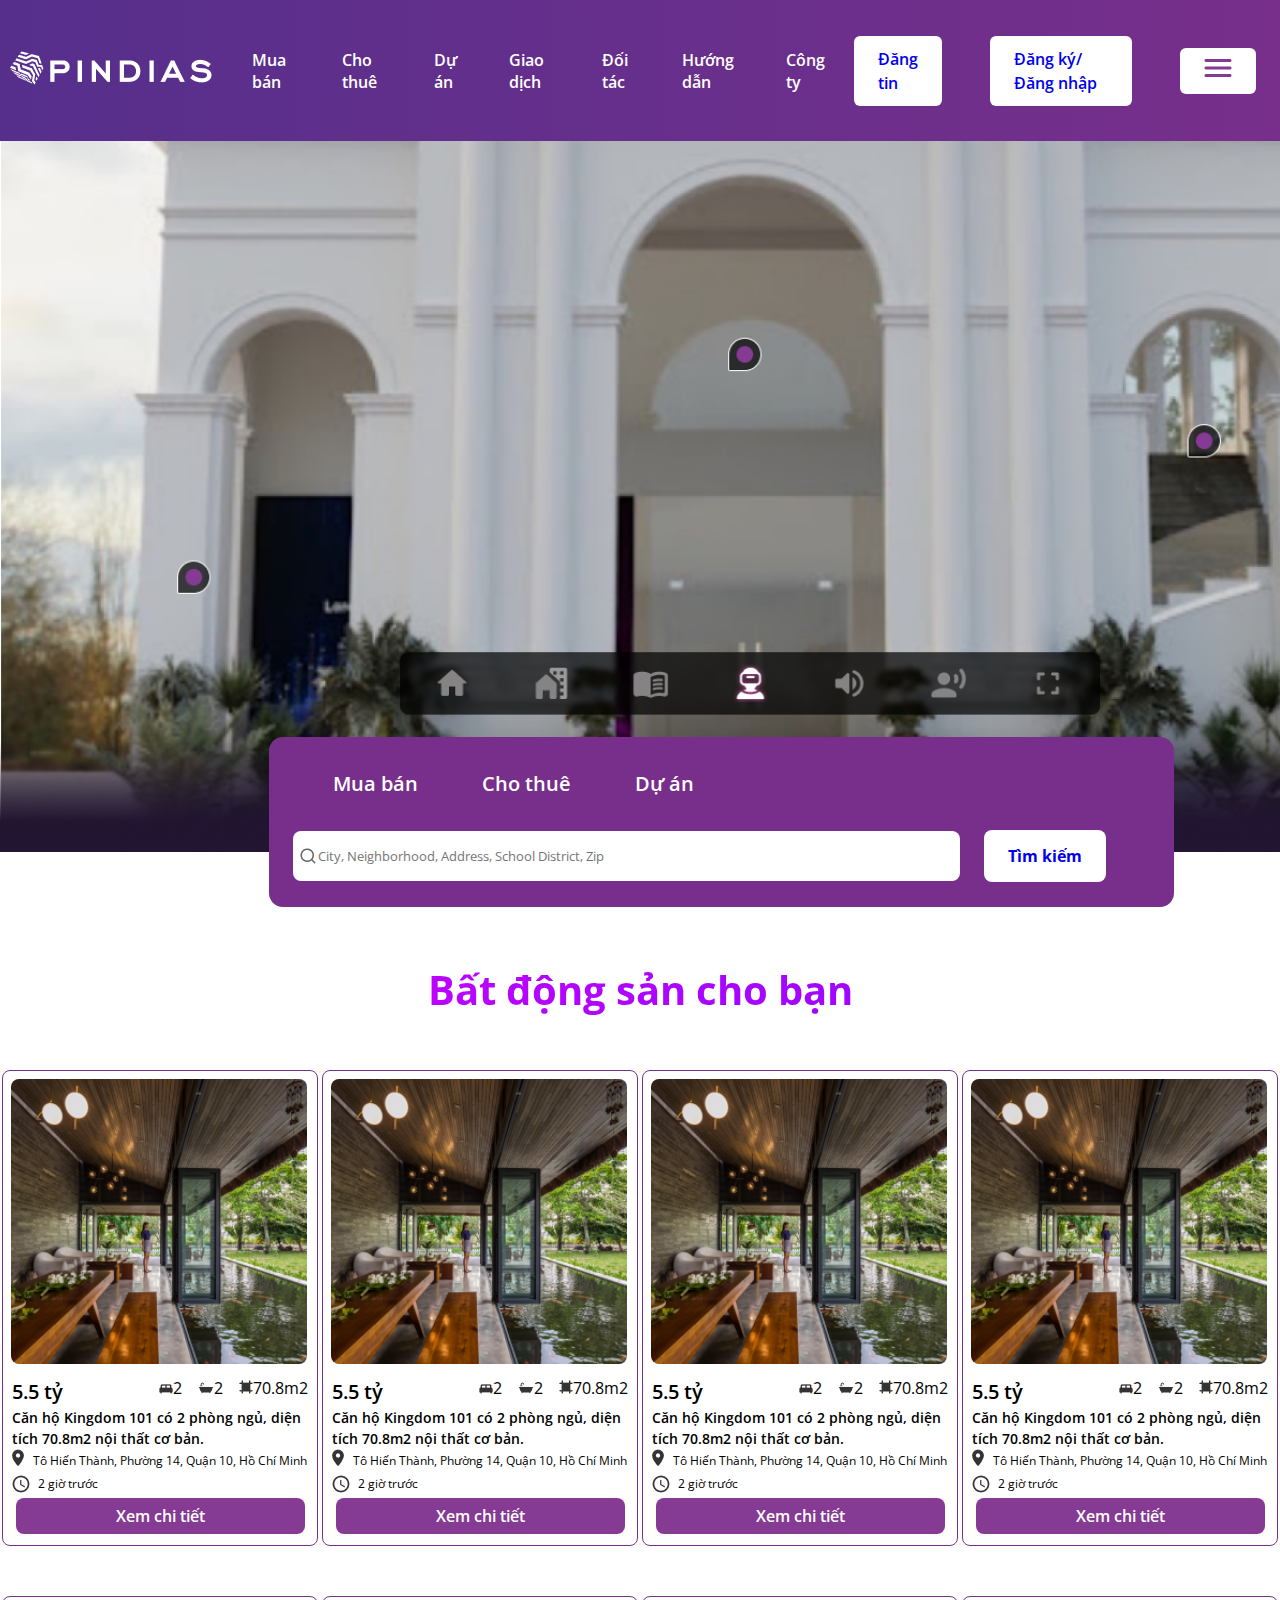
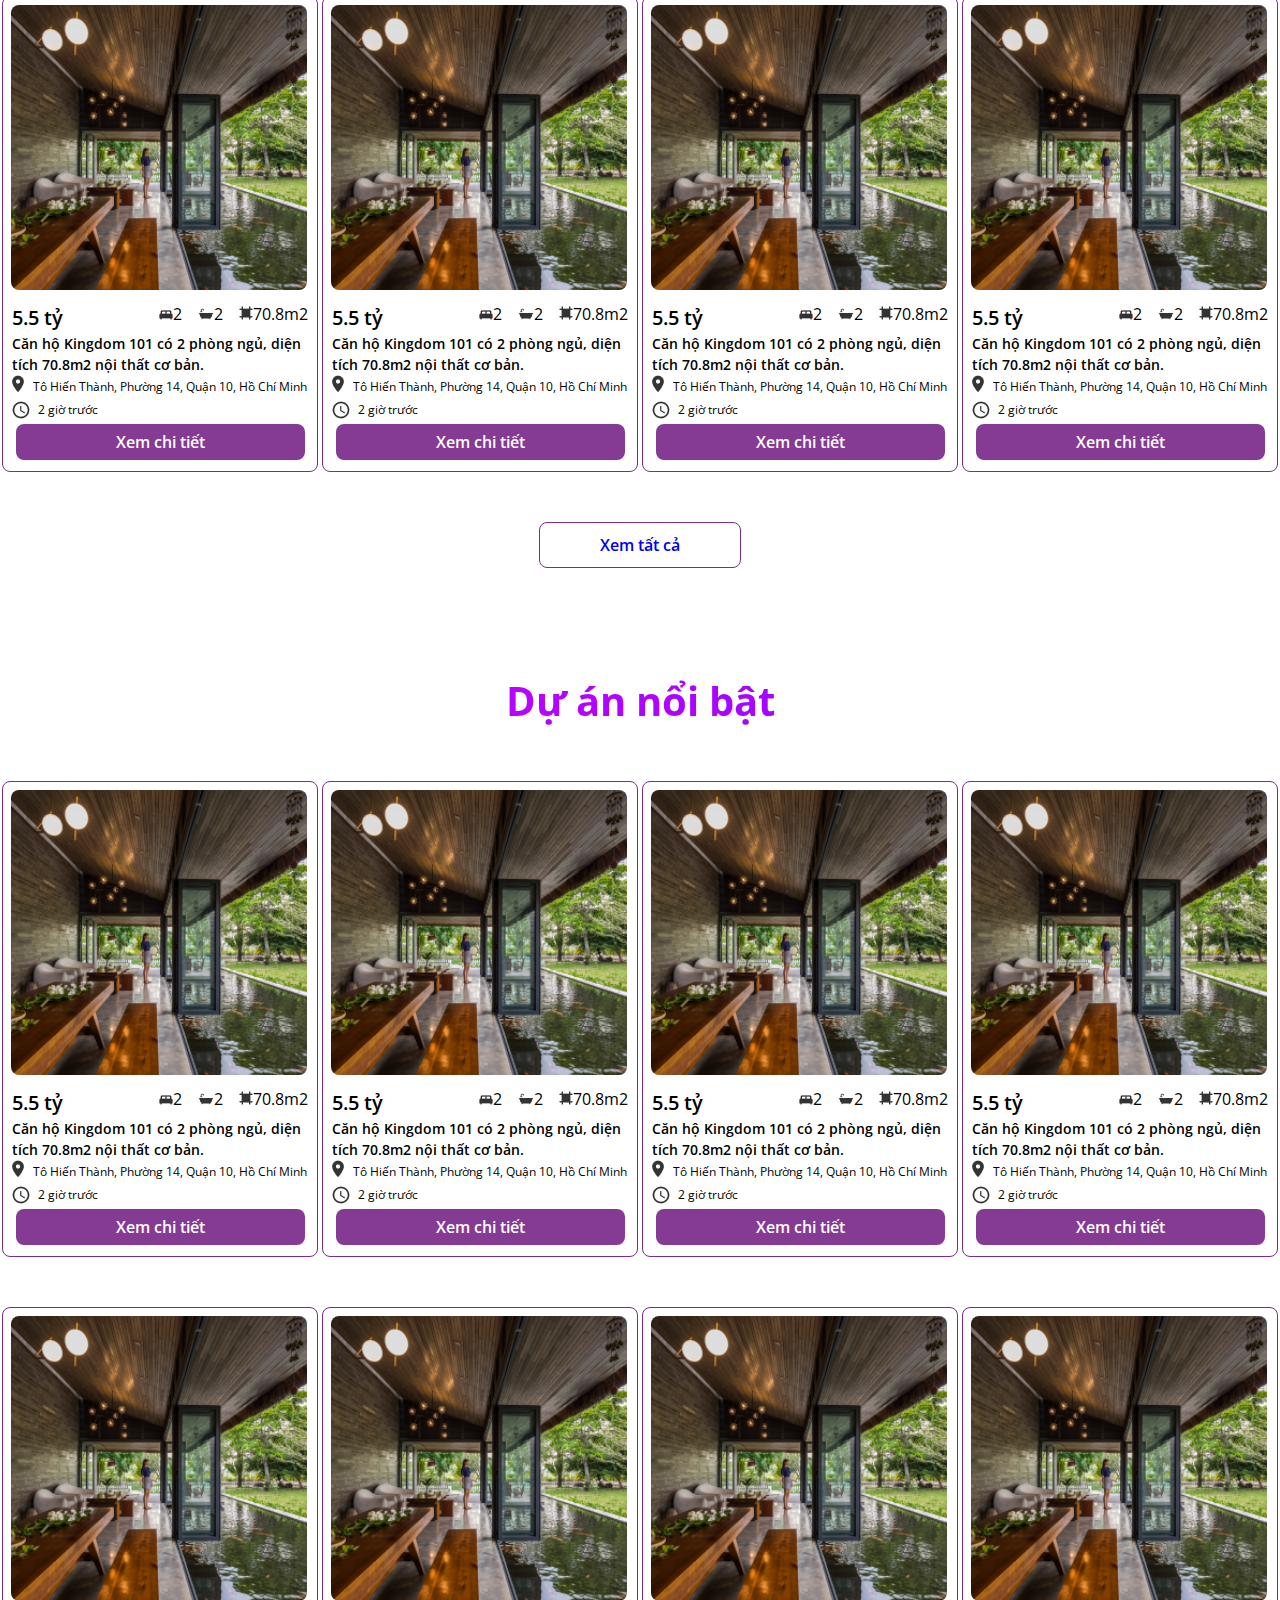
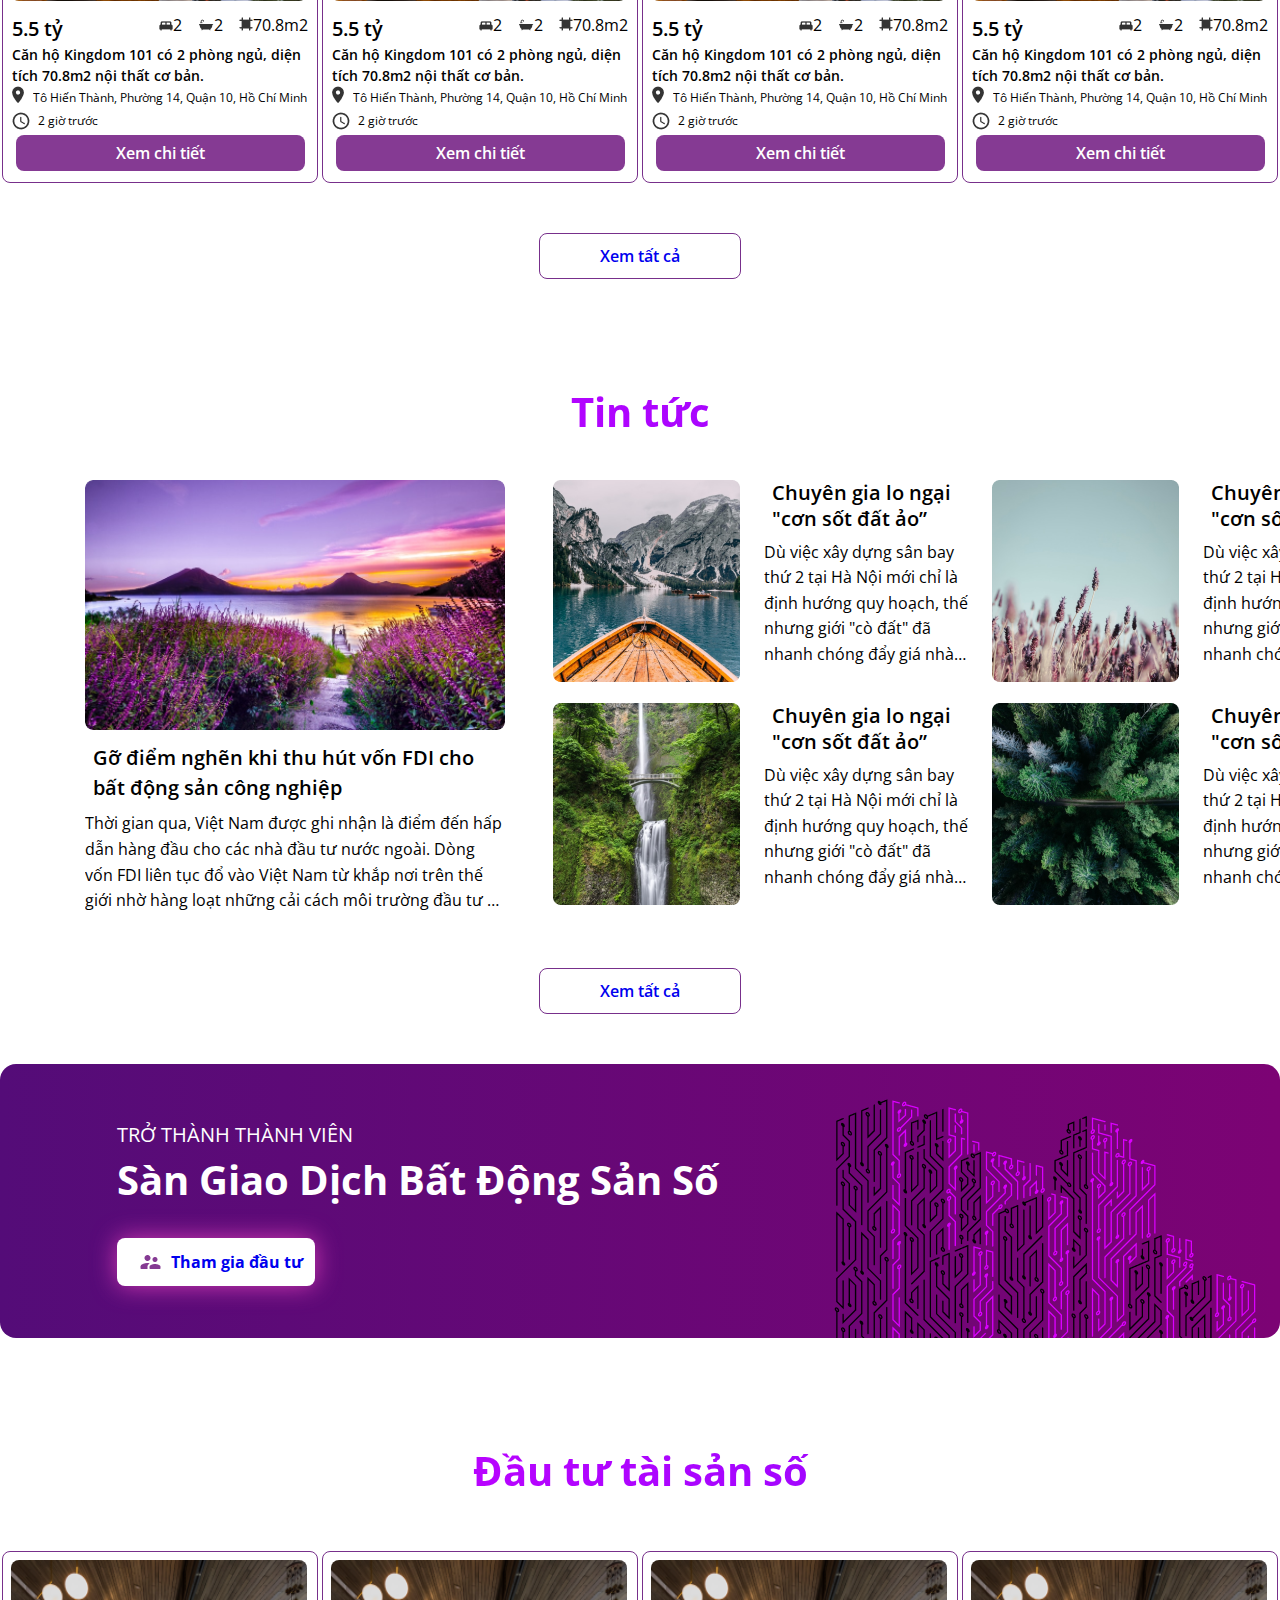
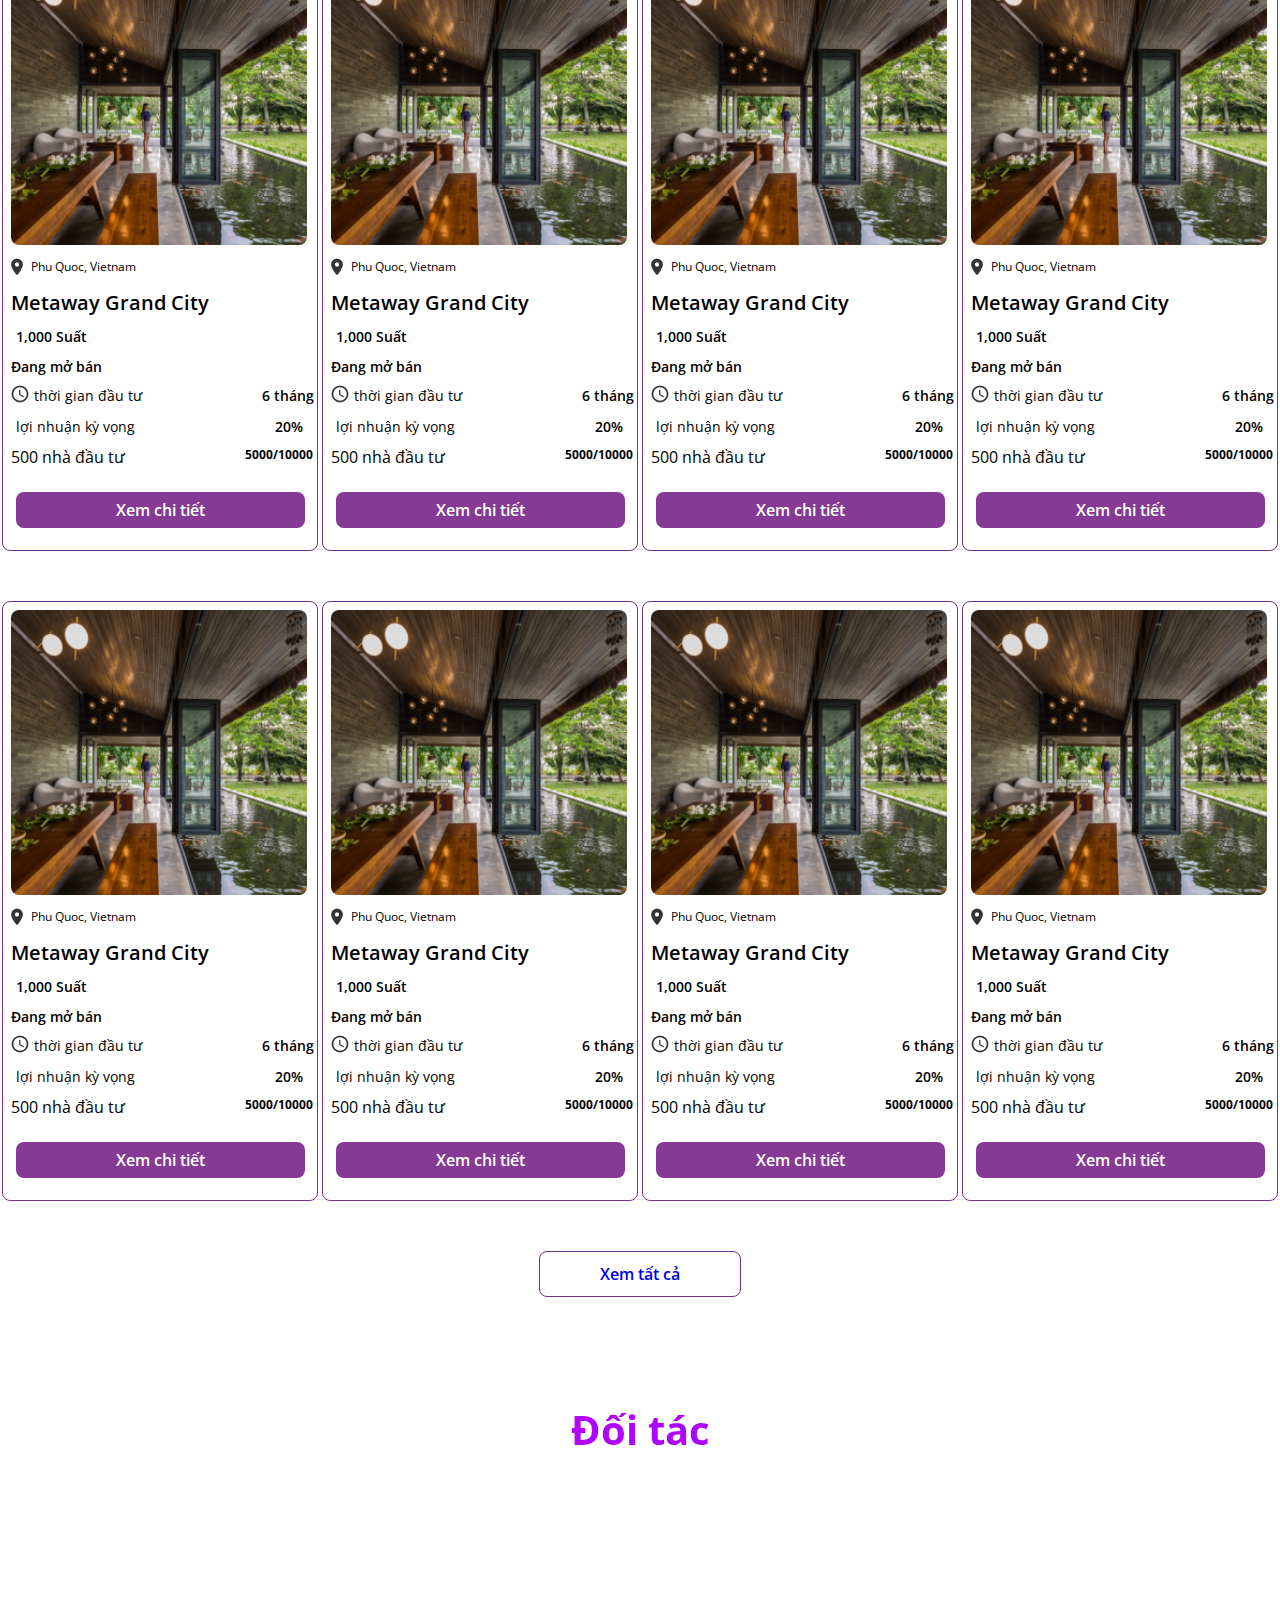
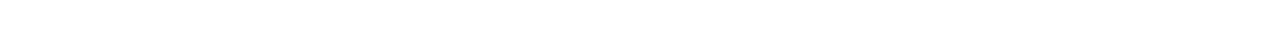
==== commit 69e1aa32: "up" ====
--- a/index.html
+++ b/index.html
@@ -93,7 +93,7 @@
     <div class="content-text">
       <h2>Bất động sản cho bạn</h2>
     </div>
-    <div class="switch">
+    <!-- <div class="switch">
       <div class="switch-btn">
         <ul class="item-switch">
           <li class="item-btn">
@@ -112,7 +112,7 @@
           <a href="#">Link 3</a>
         </div>
       </div>
-    </div>
+    </div> -->
 
     <div class="container-product">
       <div class="product">
@@ -525,531 +525,1152 @@
       </div>
     </div>
     <div class="all">
-        <div class="all-product">
-            <a href="#" class="watch-all">Xem tất cả</a>
-          </div>
+      <div class="all-product">
+        <a href="#" class="watch-all">Xem tất cả</a>
+      </div>
     </div>
 
     <div class="content-text">
-        <h2>Dự án nổi bật</h2>
-      </div>
-  
-      <div class="container-product">
-        <div class="product">
-          <div class="img-product">
-            <img src="img/product1.png" alt="" />
-          </div>
-          <div class="price-product">
-            <div class="price">
-              <p>5.5 tỷ</p>
-            </div>
-            <div class="infor">
-              <div class="icon">
-                <div class="br">
-                  <img src="img/bedroom.png" alt="" />
-                </div>
-                <p>2</p>
-              </div>
-              <div class="icon">
-                <div class="bath">
-                  <img src="img/Group.png" alt="" />
-                </div>
-                <p>2</p>
-              </div>
-              <div class="icon">
-                <div class="square">
-                  <img src="img/Path.png" alt="" />
-                </div>
-                <p>70.8m2</p>
-              </div>
-            </div>
-          </div>
-          <div class="describe-product">
-            <p>
-              Căn hộ Kingdom 101 có 2 phòng ngủ, diện tích 70.8m2 nội thất cơ bản.
-            </p>
-          </div>
-          <div class="address-product">
-            <div class="icon-address">
-              <img src="img/clock.png" alt="" />
-            </div>
-            <p>Tô Hiến Thành, Phường 14, Quận 10, Hồ Chí Minh</p>
-          </div>
-          <div class="clock-product">
-            <div class="icon-clock">
+      <h2>Dự án nổi bật</h2>
+    </div>
+
+    <div class="container-product">
+      <div class="product">
+        <div class="img-product">
+          <img src="img/product1.png" alt="" />
+        </div>
+        <div class="price-product">
+          <div class="price">
+            <p>5.5 tỷ</p>
+          </div>
+          <div class="infor">
+            <div class="icon">
+              <div class="br">
+                <img src="img/bedroom.png" alt="" />
+              </div>
+              <p>2</p>
+            </div>
+            <div class="icon">
+              <div class="bath">
+                <img src="img/Group.png" alt="" />
+              </div>
+              <p>2</p>
+            </div>
+            <div class="icon">
+              <div class="square">
+                <img src="img/Path.png" alt="" />
+              </div>
+              <p>70.8m2</p>
+            </div>
+          </div>
+        </div>
+        <div class="describe-product">
+          <p>
+            Căn hộ Kingdom 101 có 2 phòng ngủ, diện tích 70.8m2 nội thất cơ bản.
+          </p>
+        </div>
+        <div class="address-product">
+          <div class="icon-address">
+            <img src="img/clock.png" alt="" />
+          </div>
+          <p>Tô Hiến Thành, Phường 14, Quận 10, Hồ Chí Minh</p>
+        </div>
+        <div class="clock-product">
+          <div class="icon-clock">
+            <img src="img/address.png" alt="" />
+          </div>
+          <p>2 giờ trước</p>
+        </div>
+        <div class="detail">
+          <a href="#" class="">Xem chi tiết</a>
+        </div>
+      </div>
+
+      <div class="product">
+        <div class="img-product">
+          <img src="img/product1.png" alt="" />
+        </div>
+        <div class="price-product">
+          <div class="price">
+            <p>5.5 tỷ</p>
+          </div>
+          <div class="infor">
+            <div class="icon">
+              <div class="br">
+                <img src="img/bedroom.png" alt="" />
+              </div>
+              <p>2</p>
+            </div>
+            <div class="icon">
+              <div class="bath">
+                <img src="img/Group.png" alt="" />
+              </div>
+              <p>2</p>
+            </div>
+            <div class="icon">
+              <div class="square">
+                <img src="img/Path.png" alt="" />
+              </div>
+              <p>70.8m2</p>
+            </div>
+          </div>
+        </div>
+        <div class="describe-product">
+          <p>
+            Căn hộ Kingdom 101 có 2 phòng ngủ, diện tích 70.8m2 nội thất cơ bản.
+          </p>
+        </div>
+        <div class="address-product">
+          <div class="icon-address">
+            <img src="img/clock.png" alt="" />
+          </div>
+          <p>Tô Hiến Thành, Phường 14, Quận 10, Hồ Chí Minh</p>
+        </div>
+        <div class="clock-product">
+          <div class="icon-clock">
+            <img src="img/address.png" alt="" />
+          </div>
+          <p>2 giờ trước</p>
+        </div>
+        <div class="detail">
+          <a href="#" class="">Xem chi tiết</a>
+        </div>
+      </div>
+
+      <div class="product">
+        <div class="img-product">
+          <img src="img/product1.png" alt="" />
+        </div>
+        <div class="price-product">
+          <div class="price">
+            <p>5.5 tỷ</p>
+          </div>
+          <div class="infor">
+            <div class="icon">
+              <div class="br">
+                <img src="img/bedroom.png" alt="" />
+              </div>
+              <p>2</p>
+            </div>
+            <div class="icon">
+              <div class="bath">
+                <img src="img/Group.png" alt="" />
+              </div>
+              <p>2</p>
+            </div>
+            <div class="icon">
+              <div class="square">
+                <img src="img/Path.png" alt="" />
+              </div>
+              <p>70.8m2</p>
+            </div>
+          </div>
+        </div>
+        <div class="describe-product">
+          <p>
+            Căn hộ Kingdom 101 có 2 phòng ngủ, diện tích 70.8m2 nội thất cơ bản.
+          </p>
+        </div>
+        <div class="address-product">
+          <div class="icon-address">
+            <img src="img/clock.png" alt="" />
+          </div>
+          <p>Tô Hiến Thành, Phường 14, Quận 10, Hồ Chí Minh</p>
+        </div>
+        <div class="clock-product">
+          <div class="icon-clock">
+            <img src="img/address.png" alt="" />
+          </div>
+          <p>2 giờ trước</p>
+        </div>
+        <div class="detail">
+          <a href="#" class="">Xem chi tiết</a>
+        </div>
+      </div>
+
+      <div class="product">
+        <div class="img-product">
+          <img src="img/product1.png" alt="" />
+        </div>
+        <div class="price-product">
+          <div class="price">
+            <p>5.5 tỷ</p>
+          </div>
+          <div class="infor">
+            <div class="icon">
+              <div class="br">
+                <img src="img/bedroom.png" alt="" />
+              </div>
+              <p>2</p>
+            </div>
+            <div class="icon">
+              <div class="bath">
+                <img src="img/Group.png" alt="" />
+              </div>
+              <p>2</p>
+            </div>
+            <div class="icon">
+              <div class="square">
+                <img src="img/Path.png" alt="" />
+              </div>
+              <p>70.8m2</p>
+            </div>
+          </div>
+        </div>
+        <div class="describe-product">
+          <p>
+            Căn hộ Kingdom 101 có 2 phòng ngủ, diện tích 70.8m2 nội thất cơ bản.
+          </p>
+        </div>
+        <div class="address-product">
+          <div class="icon-address">
+            <img src="img/clock.png" alt="" />
+          </div>
+          <p>Tô Hiến Thành, Phường 14, Quận 10, Hồ Chí Minh</p>
+        </div>
+        <div class="clock-product">
+          <div class="icon-clock">
+            <img src="img/address.png" alt="" />
+          </div>
+          <p>2 giờ trước</p>
+        </div>
+        <div class="detail">
+          <a href="#" class="">Xem chi tiết</a>
+        </div>
+      </div>
+    </div>
+    <div class="container-product">
+      <div class="product">
+        <div class="img-product">
+          <img src="img/product1.png" alt="" />
+        </div>
+        <div class="price-product">
+          <div class="price">
+            <p>5.5 tỷ</p>
+          </div>
+          <div class="infor">
+            <div class="icon">
+              <div class="br">
+                <img src="img/bedroom.png" alt="" />
+              </div>
+              <p>2</p>
+            </div>
+            <div class="icon">
+              <div class="bath">
+                <img src="img/Group.png" alt="" />
+              </div>
+              <p>2</p>
+            </div>
+            <div class="icon">
+              <div class="square">
+                <img src="img/Path.png" alt="" />
+              </div>
+              <p>70.8m2</p>
+            </div>
+          </div>
+        </div>
+        <div class="describe-product">
+          <p>
+            Căn hộ Kingdom 101 có 2 phòng ngủ, diện tích 70.8m2 nội thất cơ bản.
+          </p>
+        </div>
+        <div class="address-product">
+          <div class="icon-address">
+            <img src="img/clock.png" alt="" />
+          </div>
+          <p>Tô Hiến Thành, Phường 14, Quận 10, Hồ Chí Minh</p>
+        </div>
+        <div class="clock-product">
+          <div class="icon-clock">
+            <img src="img/address.png" alt="" />
+          </div>
+          <p>2 giờ trước</p>
+        </div>
+        <div class="detail">
+          <a href="#" class="">Xem chi tiết</a>
+        </div>
+      </div>
+      <div class="product">
+        <div class="img-product">
+          <img src="img/product1.png" alt="" />
+        </div>
+        <div class="price-product">
+          <div class="price">
+            <p>5.5 tỷ</p>
+          </div>
+          <div class="infor">
+            <div class="icon">
+              <div class="br">
+                <img src="img/bedroom.png" alt="" />
+              </div>
+              <p>2</p>
+            </div>
+            <div class="icon">
+              <div class="bath">
+                <img src="img/Group.png" alt="" />
+              </div>
+              <p>2</p>
+            </div>
+            <div class="icon">
+              <div class="square">
+                <img src="img/Path.png" alt="" />
+              </div>
+              <p>70.8m2</p>
+            </div>
+          </div>
+        </div>
+        <div class="describe-product">
+          <p>
+            Căn hộ Kingdom 101 có 2 phòng ngủ, diện tích 70.8m2 nội thất cơ bản.
+          </p>
+        </div>
+        <div class="address-product">
+          <div class="icon-address">
+            <img src="img/clock.png" alt="" />
+          </div>
+          <p>Tô Hiến Thành, Phường 14, Quận 10, Hồ Chí Minh</p>
+        </div>
+        <div class="clock-product">
+          <div class="icon-clock">
+            <img src="img/address.png" alt="" />
+          </div>
+          <p>2 giờ trước</p>
+        </div>
+        <div class="detail">
+          <a href="#" class="">Xem chi tiết</a>
+        </div>
+      </div>
+      <div class="product">
+        <div class="img-product">
+          <img src="img/product1.png" alt="" />
+        </div>
+        <div class="price-product">
+          <div class="price">
+            <p>5.5 tỷ</p>
+          </div>
+          <div class="infor">
+            <div class="icon">
+              <div class="br">
+                <img src="img/bedroom.png" alt="" />
+              </div>
+              <p>2</p>
+            </div>
+            <div class="icon">
+              <div class="bath">
+                <img src="img/Group.png" alt="" />
+              </div>
+              <p>2</p>
+            </div>
+            <div class="icon">
+              <div class="square">
+                <img src="img/Path.png" alt="" />
+              </div>
+              <p>70.8m2</p>
+            </div>
+          </div>
+        </div>
+        <div class="describe-product">
+          <p>
+            Căn hộ Kingdom 101 có 2 phòng ngủ, diện tích 70.8m2 nội thất cơ bản.
+          </p>
+        </div>
+        <div class="address-product">
+          <div class="icon-address">
+            <img src="img/clock.png" alt="" />
+          </div>
+          <p>Tô Hiến Thành, Phường 14, Quận 10, Hồ Chí Minh</p>
+        </div>
+        <div class="clock-product">
+          <div class="icon-clock">
+            <img src="img/address.png" alt="" />
+          </div>
+          <p>2 giờ trước</p>
+        </div>
+        <div class="detail">
+          <a href="#" class="">Xem chi tiết</a>
+        </div>
+      </div>
+
+      <div class="product">
+        <div class="img-product">
+          <img src="img/product1.png" alt="" />
+        </div>
+        <div class="price-product">
+          <div class="price">
+            <p>5.5 tỷ</p>
+          </div>
+          <div class="infor">
+            <div class="icon">
+              <div class="br">
+                <img src="img/bedroom.png" alt="" />
+              </div>
+              <p>2</p>
+            </div>
+            <div class="icon">
+              <div class="bath">
+                <img src="img/Group.png" alt="" />
+              </div>
+              <p>2</p>
+            </div>
+            <div class="icon">
+              <div class="square">
+                <img src="img/Path.png" alt="" />
+              </div>
+              <p>70.8m2</p>
+            </div>
+          </div>
+        </div>
+        <div class="describe-product">
+          <p>
+            Căn hộ Kingdom 101 có 2 phòng ngủ, diện tích 70.8m2 nội thất cơ bản.
+          </p>
+        </div>
+        <div class="address-product">
+          <div class="icon-address">
+            <img src="img/clock.png" alt="" />
+          </div>
+          <p>Tô Hiến Thành, Phường 14, Quận 10, Hồ Chí Minh</p>
+        </div>
+        <div class="clock-product">
+          <div class="icon-clock">
+            <img src="img/address.png" alt="" />
+          </div>
+          <p>2 giờ trước</p>
+        </div>
+        <div class="detail">
+          <a href="#" class="">Xem chi tiết</a>
+        </div>
+      </div>
+    </div>
+    <div class="all">
+      <div class="all-product">
+        <a href="#" class="watch-all">Xem tất cả</a>
+      </div>
+    </div>
+
+    <div class="content-text">
+      <h2>Tin tức</h2>
+    </div>
+    <div class="news">
+      <div class="news-all">
+        <div class="news-content-left">
+          <div class="content-left">
+            <div class="news-img">
+              <img src="img/Rectangle 974.png" alt="" />
+            </div>
+            <div class="header-news">
+              <h5>
+                Gỡ điểm nghẽn khi thu hút vốn FDI cho bất động sản công nghiệp
+              </h5>
+            </div>
+            <div class="content-news">
+              <h6>
+                Thời gian qua, Việt Nam được ghi nhận là điểm đến hấp dẫn hàng
+                đầu cho các nhà đầu tư nước ngoài. Dòng vốn FDI liên tục đổ vào
+                Việt Nam từ khắp nơi trên thế giới nhờ hàng loạt những cải cách
+                môi trường đầu tư và các hiệp định thương mại mà Việt Nam đã ký.
+              </h6>
+            </div>
+          </div>
+        </div>
+        <div class="news-content-right">
+          <div class="content-right-top">
+            <div class="news-img">
+              <img src="img/Rectangle 974 (1).png" alt="" />
+            </div>
+            <div class="news-ctn">
+              <div class="header-news">
+                <h5>
+                  Chuyên gia lo ngại "cơn sốt đất ảo” sau thông tin quy hoạch
+                  sân bay tại Thường Tín
+                </h5>
+              </div>
+              <div class="content-news">
+                <h6>
+                  Dù việc xây dựng sân bay thứ 2 tại Hà Nội mới chỉ là định
+                  hướng quy hoạch, thế nhưng giới "cò đất" đã nhanh chóng đẩy
+                  giá nhà đất khu vực này lên cao.
+                </h6>
+              </div>
+            </div>
+            <div class="news-img">
+              <img src="img/Rectangle 974 (2).png" alt="" />
+            </div>
+            <div class="news-ctn">
+              <div class="header-news">
+                <h5>
+                  Chuyên gia lo ngại "cơn sốt đất ảo” sau thông tin quy hoạch
+                  sân bay tại Thường Tín
+                </h5>
+              </div>
+              <div class="content-news">
+                <h6>
+                  Dù việc xây dựng sân bay thứ 2 tại Hà Nội mới chỉ là định
+                  hướng quy hoạch, thế nhưng giới "cò đất" đã nhanh chóng đẩy
+                  giá nhà đất khu vực này lên cao.
+                </h6>
+              </div>
+            </div>
+          </div>
+          <div class="content-right-top">
+            <div class="news-img">
+              <img src="img/Rectangle 974 (3).png" alt="" />
+            </div>
+            <div class="news-ctn">
+              <div class="header-news">
+                <h5>
+                  Chuyên gia lo ngại "cơn sốt đất ảo” sau thông tin quy hoạch
+                  sân bay tại Thường Tín
+                </h5>
+              </div>
+              <div class="content-news">
+                <h6>
+                  Dù việc xây dựng sân bay thứ 2 tại Hà Nội mới chỉ là định
+                  hướng quy hoạch, thế nhưng giới "cò đất" đã nhanh chóng đẩy
+                  giá nhà đất khu vực này lên cao.
+                </h6>
+              </div>
+            </div>
+            <div class="news-img">
+              <img src="img/Rectangle 974 (4).png" alt="" />
+            </div>
+            <div class="news-ctn">
+              <div class="header-news">
+                <h5>
+                  Chuyên gia lo ngại "cơn sốt đất ảo” sau thông tin quy hoạch
+                  sân bay tại Thường Tín
+                </h5>
+              </div>
+              <div class="content-news">
+                <h6>
+                  Dù việc xây dựng sân bay thứ 2 tại Hà Nội mới chỉ là định
+                  hướng quy hoạch, thế nhưng giới "cò đất" đã nhanh chóng đẩy
+                  giá nhà đất khu vực này lên cao.
+                </h6>
+              </div>
+            </div>
+          </div>
+        </div>
+      </div>
+      <div class="all-product">
+        <a href="#" class="watch-all">Xem tất cả</a>
+      </div>
+    </div>
+
+    <div class="member">
+      <div class="card-member">
+        <div class="card-content">
+          <div class="header-card">
+            <p>Trở thành thành viên</p>
+          </div>
+          <div class="main-card">
+            <p>Sàn giao dịch bất động sản số</p>
+          </div>
+          <div class="join">
+            <img src="img/human.png" alt="" />
+            <div class="join-btn">
+              <a href="#">Tham gia đầu tư</a>
+            </div>
+          </div>
+        </div>
+        <div class="icon-tower">
+          <img src="img/2 69.png" alt="" />
+        </div>
+      </div>
+    </div>
+
+    <div class="content-text">
+      <h2>Đầu tư tài sản số</h2>
+    </div>
+
+    <div class="container-invest">
+      <!-- here -->
+      <div class="invest">
+        <div class="img-product">
+          <img src="img/product1.png" alt="" />
+        </div>
+
+        <div class="address-invest">
+          <div class="icon-address">
+            <img src="img/clock.png" alt="" />
+          </div>
+          <div>
+            <p>Phu Quoc, Vietnam</p>
+          </div>
+        </div>
+
+        <div class="name-invest">
+          <p>Metaway Grand City</p>
+        </div>
+        <div class="slot-invest">
+          <div class="icon-slot">
+            <img src="img/slot.png" alt="" />
+          </div>
+          <div>
+            <p>1,000 Suất</p>
+          </div>
+        </div>
+        <div class="status-invest">
+          <p>Đang mở bán</p>
+        </div>
+        <div class="time-invest">
+          <div class="time-left">
+            <div class="icon-time">
               <img src="img/address.png" alt="" />
             </div>
-            <p>2 giờ trước</p>
-          </div>
-          <div class="detail">
-            <a href="#" class="">Xem chi tiết</a>
-          </div>
-        </div>
-  
-        <div class="product">
-          <div class="img-product">
-            <img src="img/product1.png" alt="" />
-          </div>
-          <div class="price-product">
-            <div class="price">
-              <p>5.5 tỷ</p>
-            </div>
-            <div class="infor">
-              <div class="icon">
-                <div class="br">
-                  <img src="img/bedroom.png" alt="" />
-                </div>
-                <p>2</p>
-              </div>
-              <div class="icon">
-                <div class="bath">
-                  <img src="img/Group.png" alt="" />
-                </div>
-                <p>2</p>
-              </div>
-              <div class="icon">
-                <div class="square">
-                  <img src="img/Path.png" alt="" />
-                </div>
-                <p>70.8m2</p>
-              </div>
-            </div>
-          </div>
-          <div class="describe-product">
-            <p>
-              Căn hộ Kingdom 101 có 2 phòng ngủ, diện tích 70.8m2 nội thất cơ bản.
-            </p>
-          </div>
-          <div class="address-product">
-            <div class="icon-address">
-              <img src="img/clock.png" alt="" />
-            </div>
-            <p>Tô Hiến Thành, Phường 14, Quận 10, Hồ Chí Minh</p>
-          </div>
-          <div class="clock-product">
-            <div class="icon-clock">
+            <div class="text-time">
+              <p>thời gian đầu tư</p>
+            </div>
+          </div>
+          <div class="time-right">
+            <p>6 tháng</p>
+          </div>
+        </div>
+        <div class="profit-invest">
+          <div class="profit-left">
+            <div class="icon-profit">
+              <img src="img/profit.png" alt="" />
+            </div>
+            <div class="text-profit">
+              <p>lợi nhuận kỳ vọng</p>
+            </div>
+          </div>
+          <div class="profit-right">
+            <p>20%</p>
+          </div>
+        </div>
+        <!-- <div class="range-slide">
+          <input type="range" min="1" max="100" value="50" />
+        </div> -->
+        <div class="people-join">
+          <div class="people">
+            <p>500 nhà đầu tư</p>
+          </div>
+          <div class="percentage">5000/10000</div>
+        </div>
+        <div class="detail">
+          <a href="#" class="detail-invest">Xem chi tiết</a>
+        </div>
+      </div>
+
+      <!-- endddd -->
+      <div class="invest">
+        <div class="img-product">
+          <img src="img/product1.png" alt="" />
+        </div>
+
+        <div class="address-invest">
+          <div class="icon-address">
+            <img src="img/clock.png" alt="" />
+          </div>
+          <div>
+            <p>Phu Quoc, Vietnam</p>
+          </div>
+        </div>
+
+        <div class="name-invest">
+          <p>Metaway Grand City</p>
+        </div>
+        <div class="slot-invest">
+          <div class="icon-slot">
+            <img src="img/slot.png" alt="" />
+          </div>
+          <div>
+            <p>1,000 Suất</p>
+          </div>
+        </div>
+        <div class="status-invest">
+          <p>Đang mở bán</p>
+        </div>
+        <div class="time-invest">
+          <div class="time-left">
+            <div class="icon-time">
               <img src="img/address.png" alt="" />
             </div>
-            <p>2 giờ trước</p>
-          </div>
-          <div class="detail">
-            <a href="#" class="">Xem chi tiết</a>
-          </div>
-        </div>
-  
-        <div class="product">
-          <div class="img-product">
-            <img src="img/product1.png" alt="" />
-          </div>
-          <div class="price-product">
-            <div class="price">
-              <p>5.5 tỷ</p>
-            </div>
-            <div class="infor">
-              <div class="icon">
-                <div class="br">
-                  <img src="img/bedroom.png" alt="" />
-                </div>
-                <p>2</p>
-              </div>
-              <div class="icon">
-                <div class="bath">
-                  <img src="img/Group.png" alt="" />
-                </div>
-                <p>2</p>
-              </div>
-              <div class="icon">
-                <div class="square">
-                  <img src="img/Path.png" alt="" />
-                </div>
-                <p>70.8m2</p>
-              </div>
-            </div>
-          </div>
-          <div class="describe-product">
-            <p>
-              Căn hộ Kingdom 101 có 2 phòng ngủ, diện tích 70.8m2 nội thất cơ bản.
-            </p>
-          </div>
-          <div class="address-product">
-            <div class="icon-address">
-              <img src="img/clock.png" alt="" />
-            </div>
-            <p>Tô Hiến Thành, Phường 14, Quận 10, Hồ Chí Minh</p>
-          </div>
-          <div class="clock-product">
-            <div class="icon-clock">
+            <div class="text-time">
+              <p>thời gian đầu tư</p>
+            </div>
+          </div>
+          <div class="time-right">
+            <p>6 tháng</p>
+          </div>
+        </div>
+        <div class="profit-invest">
+          <div class="profit-left">
+            <div class="icon-profit">
+              <img src="img/profit.png" alt="" />
+            </div>
+            <div class="text-profit">
+              <p>lợi nhuận kỳ vọng</p>
+            </div>
+          </div>
+          <div class="profit-right">
+            <p>20%</p>
+          </div>
+        </div>
+        <!-- <div class="range-slide">
+          <input type="range" min="1" max="100" value="50" />
+        </div> -->
+        <div class="people-join">
+          <div class="people">
+            <p>500 nhà đầu tư</p>
+          </div>
+          <div class="percentage">5000/10000</div>
+        </div>
+        <div class="detail">
+          <a href="#" class="detail-invest">Xem chi tiết</a>
+        </div>
+      </div>
+
+      <div class="invest">
+        <div class="img-product">
+          <img src="img/product1.png" alt="" />
+        </div>
+
+        <div class="address-invest">
+          <div class="icon-address">
+            <img src="img/clock.png" alt="" />
+          </div>
+          <div>
+            <p>Phu Quoc, Vietnam</p>
+          </div>
+        </div>
+
+        <div class="name-invest">
+          <p>Metaway Grand City</p>
+        </div>
+        <div class="slot-invest">
+          <div class="icon-slot">
+            <img src="img/slot.png" alt="" />
+          </div>
+          <div>
+            <p>1,000 Suất</p>
+          </div>
+        </div>
+        <div class="status-invest">
+          <p>Đang mở bán</p>
+        </div>
+        <div class="time-invest">
+          <div class="time-left">
+            <div class="icon-time">
               <img src="img/address.png" alt="" />
             </div>
-            <p>2 giờ trước</p>
-          </div>
-          <div class="detail">
-            <a href="#" class="">Xem chi tiết</a>
-          </div>
-        </div>
-  
-        <div class="product">
-          <div class="img-product">
-            <img src="img/product1.png" alt="" />
-          </div>
-          <div class="price-product">
-            <div class="price">
-              <p>5.5 tỷ</p>
-            </div>
-            <div class="infor">
-              <div class="icon">
-                <div class="br">
-                  <img src="img/bedroom.png" alt="" />
-                </div>
-                <p>2</p>
-              </div>
-              <div class="icon">
-                <div class="bath">
-                  <img src="img/Group.png" alt="" />
-                </div>
-                <p>2</p>
-              </div>
-              <div class="icon">
-                <div class="square">
-                  <img src="img/Path.png" alt="" />
-                </div>
-                <p>70.8m2</p>
-              </div>
-            </div>
-          </div>
-          <div class="describe-product">
-            <p>
-              Căn hộ Kingdom 101 có 2 phòng ngủ, diện tích 70.8m2 nội thất cơ bản.
-            </p>
-          </div>
-          <div class="address-product">
-            <div class="icon-address">
-              <img src="img/clock.png" alt="" />
-            </div>
-            <p>Tô Hiến Thành, Phường 14, Quận 10, Hồ Chí Minh</p>
-          </div>
-          <div class="clock-product">
-            <div class="icon-clock">
+            <div class="text-time">
+              <p>thời gian đầu tư</p>
+            </div>
+          </div>
+          <div class="time-right">
+            <p>6 tháng</p>
+          </div>
+        </div>
+        <div class="profit-invest">
+          <div class="profit-left">
+            <div class="icon-profit">
+              <img src="img/profit.png" alt="" />
+            </div>
+            <div class="text-profit">
+              <p>lợi nhuận kỳ vọng</p>
+            </div>
+          </div>
+          <div class="profit-right">
+            <p>20%</p>
+          </div>
+        </div>
+        <!-- <div class="range-slide">
+          <input type="range" min="1" max="100" value="50" />
+        </div> -->
+        <div class="people-join">
+          <div class="people">
+            <p>500 nhà đầu tư</p>
+          </div>
+          <div class="percentage">5000/10000</div>
+        </div>
+        <div class="detail">
+          <a href="#" class="detail-invest">Xem chi tiết</a>
+        </div>
+      </div>
+
+      <div class="invest">
+        <div class="img-product">
+          <img src="img/product1.png" alt="" />
+        </div>
+
+        <div class="address-invest">
+          <div class="icon-address">
+            <img src="img/clock.png" alt="" />
+          </div>
+          <div>
+            <p>Phu Quoc, Vietnam</p>
+          </div>
+        </div>
+
+        <div class="name-invest">
+          <p>Metaway Grand City</p>
+        </div>
+        <div class="slot-invest">
+          <div class="icon-slot">
+            <img src="img/slot.png" alt="" />
+          </div>
+          <div>
+            <p>1,000 Suất</p>
+          </div>
+        </div>
+        <div class="status-invest">
+          <p>Đang mở bán</p>
+        </div>
+        <div class="time-invest">
+          <div class="time-left">
+            <div class="icon-time">
               <img src="img/address.png" alt="" />
             </div>
-            <p>2 giờ trước</p>
-          </div>
-          <div class="detail">
-            <a href="#" class="">Xem chi tiết</a>
-          </div>
-        </div>
-      </div>
-      <div class="container-product">
-        <div class="product">
-          <div class="img-product">
-            <img src="img/product1.png" alt="" />
-          </div>
-          <div class="price-product">
-            <div class="price">
-              <p>5.5 tỷ</p>
-            </div>
-            <div class="infor">
-              <div class="icon">
-                <div class="br">
-                  <img src="img/bedroom.png" alt="" />
-                </div>
-                <p>2</p>
-              </div>
-              <div class="icon">
-                <div class="bath">
-                  <img src="img/Group.png" alt="" />
-                </div>
-                <p>2</p>
-              </div>
-              <div class="icon">
-                <div class="square">
-                  <img src="img/Path.png" alt="" />
-                </div>
-                <p>70.8m2</p>
-              </div>
-            </div>
-          </div>
-          <div class="describe-product">
-            <p>
-              Căn hộ Kingdom 101 có 2 phòng ngủ, diện tích 70.8m2 nội thất cơ bản.
-            </p>
-          </div>
-          <div class="address-product">
-            <div class="icon-address">
-              <img src="img/clock.png" alt="" />
-            </div>
-            <p>Tô Hiến Thành, Phường 14, Quận 10, Hồ Chí Minh</p>
-          </div>
-          <div class="clock-product">
-            <div class="icon-clock">
+            <div class="text-time">
+              <p>thời gian đầu tư</p>
+            </div>
+          </div>
+          <div class="time-right">
+            <p>6 tháng</p>
+          </div>
+        </div>
+        <div class="profit-invest">
+          <div class="profit-left">
+            <div class="icon-profit">
+              <img src="img/profit.png" alt="" />
+            </div>
+            <div class="text-profit">
+              <p>lợi nhuận kỳ vọng</p>
+            </div>
+          </div>
+          <div class="profit-right">
+            <p>20%</p>
+          </div>
+        </div>
+        <!-- <div class="range-slide">
+          <input type="range" min="1" max="100" value="50" />
+        </div> -->
+        <div class="people-join">
+          <div class="people">
+            <p>500 nhà đầu tư</p>
+          </div>
+          <div class="percentage">5000/10000</div>
+        </div>
+        <div class="detail">
+          <a href="#" class="detail-invest">Xem chi tiết</a>
+        </div>
+      </div>
+    </div>
+
+    <div class="container-invest">
+      <!-- here -->
+      <div class="invest">
+        <div class="img-product">
+          <img src="img/product1.png" alt="" />
+        </div>
+
+        <div class="address-invest">
+          <div class="icon-address">
+            <img src="img/clock.png" alt="" />
+          </div>
+          <div>
+            <p>Phu Quoc, Vietnam</p>
+          </div>
+        </div>
+
+        <div class="name-invest">
+          <p>Metaway Grand City</p>
+        </div>
+        <div class="slot-invest">
+          <div class="icon-slot">
+            <img src="img/slot.png" alt="" />
+          </div>
+          <div>
+            <p>1,000 Suất</p>
+          </div>
+        </div>
+        <div class="status-invest">
+          <p>Đang mở bán</p>
+        </div>
+        <div class="time-invest">
+          <div class="time-left">
+            <div class="icon-time">
               <img src="img/address.png" alt="" />
             </div>
-            <p>2 giờ trước</p>
-          </div>
-          <div class="detail">
-            <a href="#" class="">Xem chi tiết</a>
-          </div>
-        </div>
-        <div class="product">
-          <div class="img-product">
-            <img src="img/product1.png" alt="" />
-          </div>
-          <div class="price-product">
-            <div class="price">
-              <p>5.5 tỷ</p>
-            </div>
-            <div class="infor">
-              <div class="icon">
-                <div class="br">
-                  <img src="img/bedroom.png" alt="" />
-                </div>
-                <p>2</p>
-              </div>
-              <div class="icon">
-                <div class="bath">
-                  <img src="img/Group.png" alt="" />
-                </div>
-                <p>2</p>
-              </div>
-              <div class="icon">
-                <div class="square">
-                  <img src="img/Path.png" alt="" />
-                </div>
-                <p>70.8m2</p>
-              </div>
-            </div>
-          </div>
-          <div class="describe-product">
-            <p>
-              Căn hộ Kingdom 101 có 2 phòng ngủ, diện tích 70.8m2 nội thất cơ bản.
-            </p>
-          </div>
-          <div class="address-product">
-            <div class="icon-address">
-              <img src="img/clock.png" alt="" />
-            </div>
-            <p>Tô Hiến Thành, Phường 14, Quận 10, Hồ Chí Minh</p>
-          </div>
-          <div class="clock-product">
-            <div class="icon-clock">
+            <div class="text-time">
+              <p>thời gian đầu tư</p>
+            </div>
+          </div>
+          <div class="time-right">
+            <p>6 tháng</p>
+          </div>
+        </div>
+        <div class="profit-invest">
+          <div class="profit-left">
+            <div class="icon-profit">
+              <img src="img/profit.png" alt="" />
+            </div>
+            <div class="text-profit">
+              <p>lợi nhuận kỳ vọng</p>
+            </div>
+          </div>
+          <div class="profit-right">
+            <p>20%</p>
+          </div>
+        </div>
+        <!-- <div class="range-slide">
+            <input type="range" min="1" max="100" value="50" />
+          </div> -->
+        <div class="people-join">
+          <div class="people">
+            <p>500 nhà đầu tư</p>
+          </div>
+          <div class="percentage">5000/10000</div>
+        </div>
+        <div class="detail">
+          <a href="#" class="detail-invest">Xem chi tiết</a>
+        </div>
+      </div>
+
+      <!-- endddd -->
+      <div class="invest">
+        <div class="img-product">
+          <img src="img/product1.png" alt="" />
+        </div>
+
+        <div class="address-invest">
+          <div class="icon-address">
+            <img src="img/clock.png" alt="" />
+          </div>
+          <div>
+            <p>Phu Quoc, Vietnam</p>
+          </div>
+        </div>
+
+        <div class="name-invest">
+          <p>Metaway Grand City</p>
+        </div>
+        <div class="slot-invest">
+          <div class="icon-slot">
+            <img src="img/slot.png" alt="" />
+          </div>
+          <div>
+            <p>1,000 Suất</p>
+          </div>
+        </div>
+        <div class="status-invest">
+          <p>Đang mở bán</p>
+        </div>
+        <div class="time-invest">
+          <div class="time-left">
+            <div class="icon-time">
               <img src="img/address.png" alt="" />
             </div>
-            <p>2 giờ trước</p>
-          </div>
-          <div class="detail">
-            <a href="#" class="">Xem chi tiết</a>
-          </div>
-        </div>
-        <div class="product">
-          <div class="img-product">
-            <img src="img/product1.png" alt="" />
-          </div>
-          <div class="price-product">
-            <div class="price">
-              <p>5.5 tỷ</p>
-            </div>
-            <div class="infor">
-              <div class="icon">
-                <div class="br">
-                  <img src="img/bedroom.png" alt="" />
-                </div>
-                <p>2</p>
-              </div>
-              <div class="icon">
-                <div class="bath">
-                  <img src="img/Group.png" alt="" />
-                </div>
-                <p>2</p>
-              </div>
-              <div class="icon">
-                <div class="square">
-                  <img src="img/Path.png" alt="" />
-                </div>
-                <p>70.8m2</p>
-              </div>
-            </div>
-          </div>
-          <div class="describe-product">
-            <p>
-              Căn hộ Kingdom 101 có 2 phòng ngủ, diện tích 70.8m2 nội thất cơ bản.
-            </p>
-          </div>
-          <div class="address-product">
-            <div class="icon-address">
-              <img src="img/clock.png" alt="" />
-            </div>
-            <p>Tô Hiến Thành, Phường 14, Quận 10, Hồ Chí Minh</p>
-          </div>
-          <div class="clock-product">
-            <div class="icon-clock">
+            <div class="text-time">
+              <p>thời gian đầu tư</p>
+            </div>
+          </div>
+          <div class="time-right">
+            <p>6 tháng</p>
+          </div>
+        </div>
+        <div class="profit-invest">
+          <div class="profit-left">
+            <div class="icon-profit">
+              <img src="img/profit.png" alt="" />
+            </div>
+            <div class="text-profit">
+              <p>lợi nhuận kỳ vọng</p>
+            </div>
+          </div>
+          <div class="profit-right">
+            <p>20%</p>
+          </div>
+        </div>
+        <!-- <div class="range-slide">
+            <input type="range" min="1" max="100" value="50" />
+          </div> -->
+        <div class="people-join">
+          <div class="people">
+            <p>500 nhà đầu tư</p>
+          </div>
+          <div class="percentage">5000/10000</div>
+        </div>
+        <div class="detail">
+          <a href="#" class="detail-invest">Xem chi tiết</a>
+        </div>
+      </div>
+
+      <div class="invest">
+        <div class="img-product">
+          <img src="img/product1.png" alt="" />
+        </div>
+
+        <div class="address-invest">
+          <div class="icon-address">
+            <img src="img/clock.png" alt="" />
+          </div>
+          <div>
+            <p>Phu Quoc, Vietnam</p>
+          </div>
+        </div>
+
+        <div class="name-invest">
+          <p>Metaway Grand City</p>
+        </div>
+        <div class="slot-invest">
+          <div class="icon-slot">
+            <img src="img/slot.png" alt="" />
+          </div>
+          <div>
+            <p>1,000 Suất</p>
+          </div>
+        </div>
+        <div class="status-invest">
+          <p>Đang mở bán</p>
+        </div>
+        <div class="time-invest">
+          <div class="time-left">
+            <div class="icon-time">
               <img src="img/address.png" alt="" />
             </div>
-            <p>2 giờ trước</p>
-          </div>
-          <div class="detail">
-            <a href="#" class="">Xem chi tiết</a>
-          </div>
-        </div>
-  
-        <div class="product">
-          <div class="img-product">
-            <img src="img/product1.png" alt="" />
-          </div>
-          <div class="price-product">
-            <div class="price">
-              <p>5.5 tỷ</p>
-            </div>
-            <div class="infor">
-              <div class="icon">
-                <div class="br">
-                  <img src="img/bedroom.png" alt="" />
-                </div>
-                <p>2</p>
-              </div>
-              <div class="icon">
-                <div class="bath">
-                  <img src="img/Group.png" alt="" />
-                </div>
-                <p>2</p>
-              </div>
-              <div class="icon">
-                <div class="square">
-                  <img src="img/Path.png" alt="" />
-                </div>
-                <p>70.8m2</p>
-              </div>
-            </div>
-          </div>
-          <div class="describe-product">
-            <p>
-              Căn hộ Kingdom 101 có 2 phòng ngủ, diện tích 70.8m2 nội thất cơ bản.
-            </p>
-          </div>
-          <div class="address-product">
-            <div class="icon-address">
-              <img src="img/clock.png" alt="" />
-            </div>
-            <p>Tô Hiến Thành, Phường 14, Quận 10, Hồ Chí Minh</p>
-          </div>
-          <div class="clock-product">
-            <div class="icon-clock">
+            <div class="text-time">
+              <p>thời gian đầu tư</p>
+            </div>
+          </div>
+          <div class="time-right">
+            <p>6 tháng</p>
+          </div>
+        </div>
+        <div class="profit-invest">
+          <div class="profit-left">
+            <div class="icon-profit">
+              <img src="img/profit.png" alt="" />
+            </div>
+            <div class="text-profit">
+              <p>lợi nhuận kỳ vọng</p>
+            </div>
+          </div>
+          <div class="profit-right">
+            <p>20%</p>
+          </div>
+        </div>
+        <!-- <div class="range-slide">
+            <input type="range" min="1" max="100" value="50" />
+          </div> -->
+        <div class="people-join">
+          <div class="people">
+            <p>500 nhà đầu tư</p>
+          </div>
+          <div class="percentage">5000/10000</div>
+        </div>
+        <div class="detail">
+          <a href="#" class="detail-invest">Xem chi tiết</a>
+        </div>
+      </div>
+
+      <div class="invest">
+        <div class="img-product">
+          <img src="img/product1.png" alt="" />
+        </div>
+
+        <div class="address-invest">
+          <div class="icon-address">
+            <img src="img/clock.png" alt="" />
+          </div>
+          <div>
+            <p>Phu Quoc, Vietnam</p>
+          </div>
+        </div>
+
+        <div class="name-invest">
+          <p>Metaway Grand City</p>
+        </div>
+        <div class="slot-invest">
+          <div class="icon-slot">
+            <img src="img/slot.png" alt="" />
+          </div>
+          <div>
+            <p>1,000 Suất</p>
+          </div>
+        </div>
+        <div class="status-invest">
+          <p>Đang mở bán</p>
+        </div>
+        <div class="time-invest">
+          <div class="time-left">
+            <div class="icon-time">
               <img src="img/address.png" alt="" />
             </div>
-            <p>2 giờ trước</p>
-          </div>
-          <div class="detail">
-            <a href="#" class="">Xem chi tiết</a>
-          </div>
-        </div>
-      </div>
-      <div class="all">
-          <div class="all-product">
-              <a href="#" class="watch-all">Xem tất cả</a>
-            </div>
-      </div>
-
-      <div class="content-text">
-        <h2>Tin tức</h2>
-      </div>
-      <div class="news">
-        <div class="news-all">
-            <div class="news-content-left">
-                <div class="content-left">
-                    <div class="news-img">
-                        <img src="img/Rectangle 974.png" alt="">
-                    </div>
-                    <div class="header-news">
-                        <h5>Gỡ điểm nghẽn khi thu hút vốn FDI cho bất động sản công nghiệp</h5>
-                    </div>
-                    <div class="content-news">
-                        <h6>Thời gian qua, Việt Nam được ghi nhận là điểm đến hấp dẫn hàng đầu cho các nhà đầu tư nước ngoài. Dòng vốn FDI liên tục đổ vào Việt Nam từ khắp nơi trên thế giới nhờ hàng loạt những cải cách môi trường đầu tư và các hiệp định thương mại mà Việt Nam đã ký.</h6>
-                    </div>
-                </div>
-            </div>
-            <div class="news-content-right">
-                <div class="content-right-top">
-                    <div class="news-img">
-                        <img src="img/Rectangle 974 (1).png" alt="">
-                    </div>
-                    <div class="news-ctn">
-                        <div class="header-news">
-                            <h5>Chuyên gia lo ngại "cơn sốt đất ảo” sau thông tin quy hoạch sân bay tại Thường Tín</h5>
-                        </div>
-                        <div class="content-news">
-                            <h6>Dù việc xây dựng sân bay thứ 2 tại Hà Nội mới chỉ là định hướng quy hoạch, thế nhưng giới "cò đất" đã nhanh chóng đẩy giá nhà đất khu vực này lên cao.</h6>
-                        </div>
-                    </div>
-                    <div class="news-img">
-                        <img src="img/Rectangle 974 (2).png" alt="">
-                    </div>
-                    <div class="news-ctn">
-
-                        <div class="header-news">
-                            <h5>Chuyên gia lo ngại "cơn sốt đất ảo” sau thông tin quy hoạch sân bay tại Thường Tín</h5>
-                        </div>
-                        <div class="content-news">
-                            <h6>Dù việc xây dựng sân bay thứ 2 tại Hà Nội mới chỉ là định hướng quy hoạch, thế nhưng giới "cò đất" đã nhanh chóng đẩy giá nhà đất khu vực này lên cao.</h6>
-                        </div>
-                    </div>
-                </div>
-                <div class="content-right-top">
-                    <div class="news-img">
-                        <img src="img/Rectangle 974 (3).png" alt="">
-                    </div>
-                    <div class="news-ctn">
-                        <div class="header-news">
-                            <h5>Chuyên gia lo ngại "cơn sốt đất ảo” sau thông tin quy hoạch sân bay tại Thường Tín</h5>
-                        </div>
-                        <div class="content-news">
-                            <h6>Dù việc xây dựng sân bay thứ 2 tại Hà Nội mới chỉ là định hướng quy hoạch, thế nhưng giới "cò đất" đã nhanh chóng đẩy giá nhà đất khu vực này lên cao.</h6>
-                        </div>
-
-                    </div>
-                    <div class="news-img">
-                        <img src="img/Rectangle 974 (4).png" alt="">
-                    </div>
-                    <div class="news-ctn">
-                        <div class="header-news">
-                            <h5>Chuyên gia lo ngại "cơn sốt đất ảo” sau thông tin quy hoạch sân bay tại Thường Tín</h5>
-                        </div>
-                        <div class="content-news">
-                            <h6>Dù việc xây dựng sân bay thứ 2 tại Hà Nội mới chỉ là định hướng quy hoạch, thế nhưng giới "cò đất" đã nhanh chóng đẩy giá nhà đất khu vực này lên cao.</h6>
-                        </div>
-
-                    </div>
-                </div>
-            </div>
-            
-        </div>
-        <div class="all-product">
-            <a href="#" class="watch-all">Xem tất cả</a>
-          </div>
-      </div>
-
-    <div class="member">
-        <div class="card-member">
-            <div class="card-content">
-                <div class="header-card">
-                    <p>Trở thành thành viên</p>
-                </div>
-                <div class="main-card">
-                    <p>Sàn giao dịch bất động sản số</p>
-                </div>
-                <div class="join">
-                    <img src="img/human.png" alt="">
-                    <div class="join-btn">
-                        <a href="#">Tham gia đầu tư</a>
-                    </div>
-                    
-                </div>
-            </div>
-            <div class="icon-tower">
-                <img src="img/2 69.png" alt="">
-            </div>
-        </div>
-        
-    </div>
-
+            <div class="text-time">
+              <p>thời gian đầu tư</p>
+            </div>
+          </div>
+          <div class="time-right">
+            <p>6 tháng</p>
+          </div>
+        </div>
+        <div class="profit-invest">
+          <div class="profit-left">
+            <div class="icon-profit">
+              <img src="img/profit.png" alt="" />
+            </div>
+            <div class="text-profit">
+              <p>lợi nhuận kỳ vọng</p>
+            </div>
+          </div>
+          <div class="profit-right">
+            <p>20%</p>
+          </div>
+        </div>
+        <!-- <div class="range-slide">
+            <input type="range" min="1" max="100" value="50" />
+          </div> -->
+        <div class="people-join">
+          <div class="people">
+            <p>500 nhà đầu tư</p>
+          </div>
+          <div class="percentage">5000/10000</div>
+        </div>
+        <div class="detail">
+          <a href="#" class="detail-invest">Xem chi tiết</a>
+        </div>
+      </div>
+    </div>
+
+    <div class="all">
+      <div class="all-product">
+        <a href="#" class="watch-all">Xem tất cả</a>
+      </div>
+    </div>
+
+    <div class="content-text">
+      <h2>Đối tác</h2>
+    </div>
+
+    <div class="brand">
+      <div class="logo-brand">
+        <div class="logo">
+          <img src="img/logo-brand.png" alt="" />
+        </div>
+        <div class="logo">
+          <img src="img/logo-brand-1.png" alt="" />
+        </div>
+        <div class="logo">
+          <img src="img/logo-brand-2.png" alt="" />
+        </div>
+        <div class="logo">
+          <img src="img/logo-brand-3.png" alt="" />
+        </div>
+        <div class="logo">
+          <img src="img/logo-brand-4.png" alt="" />
+        </div>
+        <div class="logo">
+          <img src="img/logo-brand-5.png" alt="" />
+        </div>
+      </div>
+    </div>
+
+    <div class="dot">
+        <img src="img/3dot.png" alt="">
+    </div>
 
   </body>
 </html>
--- a/main.css
+++ b/main.css
@@ -425,10 +425,10 @@
 }
 .card-member {
   display: flex;
-  justify-content: center;
-  justify-items: center;
+  /* justify-content: center;
+  justify-items: center; */
+  position: relative;
   width: 1280px;
-  position: relative;
   height: 274px;
   background: linear-gradient(89.96deg, #540c78 -0.08%, #7c0374 99.81%);
   border-radius: 16px;
@@ -442,7 +442,7 @@
   color: #ffffff;
   width: 553px;
   height: 30px;
-  margin: 56px 0 0 0;
+  margin: 56px 0 0 117px;
 }
 .member .card-member .main-card {
   width: 605px;
@@ -452,6 +452,7 @@
   line-height: 150%;
   text-transform: capitalize;
   color: #ffffff;
+  margin: 0 0 0 117px;
 }
 
 .join {
@@ -469,6 +470,7 @@
   border-radius: 8px;
   gap: 10px;
   margin-top: 24px;
+  margin: 28px 0 0 117px;
 }
 .join img {
   padding-left: 23px;
@@ -479,9 +481,136 @@
   line-height: 150%;
 }
 .icon-tower {
-  position: absolute;
+    position: absolute;
   width: 439px;
   height: 256px;
   left: 818px;
   top: 18px;
 }
+
+.container-invest {
+    display: flex;
+    justify-content: space-around;
+    align-content: space-around;
+    max-width: 1500px;
+    margin: 50px auto;
+  }
+  .invest {
+    border: #772f8b solid 1px;
+    box-sizing: border-box;
+    width: 316px;
+    position: relative;
+    height: 600px;
+    left: 0px;
+    top: 0px;
+    border-radius: 8px;
+  }
+  .img-product img {
+    /* position: absolute; */
+    width: 296px;
+    height: 285px;
+    border-radius: 8px;
+    margin: 8px 0px 8px 8px;
+  }
+  .address-invest{
+    display: flex;
+    margin: 0 0 0 8px;
+  }
+  .address-invest p{
+    font-weight: 400;
+font-size: 12px;
+line-height: 150%;
+  }
+.name-invest{
+    font-weight: 600;
+font-size: 20px;
+line-height: 150%;
+margin: 8px 0 0 8px;
+}
+.slot-invest{
+    display: flex;
+    margin: 8px 0 0 8px;
+}
+.slot-invest p{
+    font-weight: 600;
+font-size: 14px;
+line-height: 150%;
+margin-left: 5px;
+}
+.status-invest p{
+    font-weight: 600;
+font-size: 14px;
+line-height: 150%;
+margin: 8px 0 0 8px;
+}
+.time-invest{
+    display: flex;
+    margin: 8px 0 0 8px;   
+}
+.time-left{
+    display: flex;
+}
+.text-time{
+    font-weight: 400;
+font-size: 14px;
+line-height: 150%;
+margin-left: 5px;
+}
+.time-right p{
+
+    font-weight: 600;
+font-size: 14px;
+line-height: 150%;
+margin-left: 120px;
+}
+.profit-invest{
+    display: flex;
+    margin: 8px 0 0 8px;
+}
+.profit-left{
+    display: flex;
+}
+.text-profit{
+    font-weight: 400;
+font-size: 14px;
+line-height: 150%;
+margin-left: 5px;
+}
+.profit-right{
+    margin-left: 140px;
+    font-weight: 600;
+font-size: 14px;
+line-height: 150%;
+}
+
+/* .range-slide{
+    width: 143.48px;
+height: 4px;
+left: 6px;
+top: 226px;
+} */
+.people-join{
+    display: flex;
+    margin: 8px 0 0 8px;
+}
+.percentage{
+    font-weight: 700;
+font-size: 12px;
+line-height: 150%;
+margin-left: 120px;
+}
+.detail .detail-invest {
+    margin-top: 24px;
+}
+.logo-brand{
+    display: flex;
+    justify-content: space-around;
+    flex-flow: row nowrap;
+    margin-top: 60px;
+}
+
+.dot{
+    display: flex;
+    justify-content: center;
+    margin: 50px;
+}